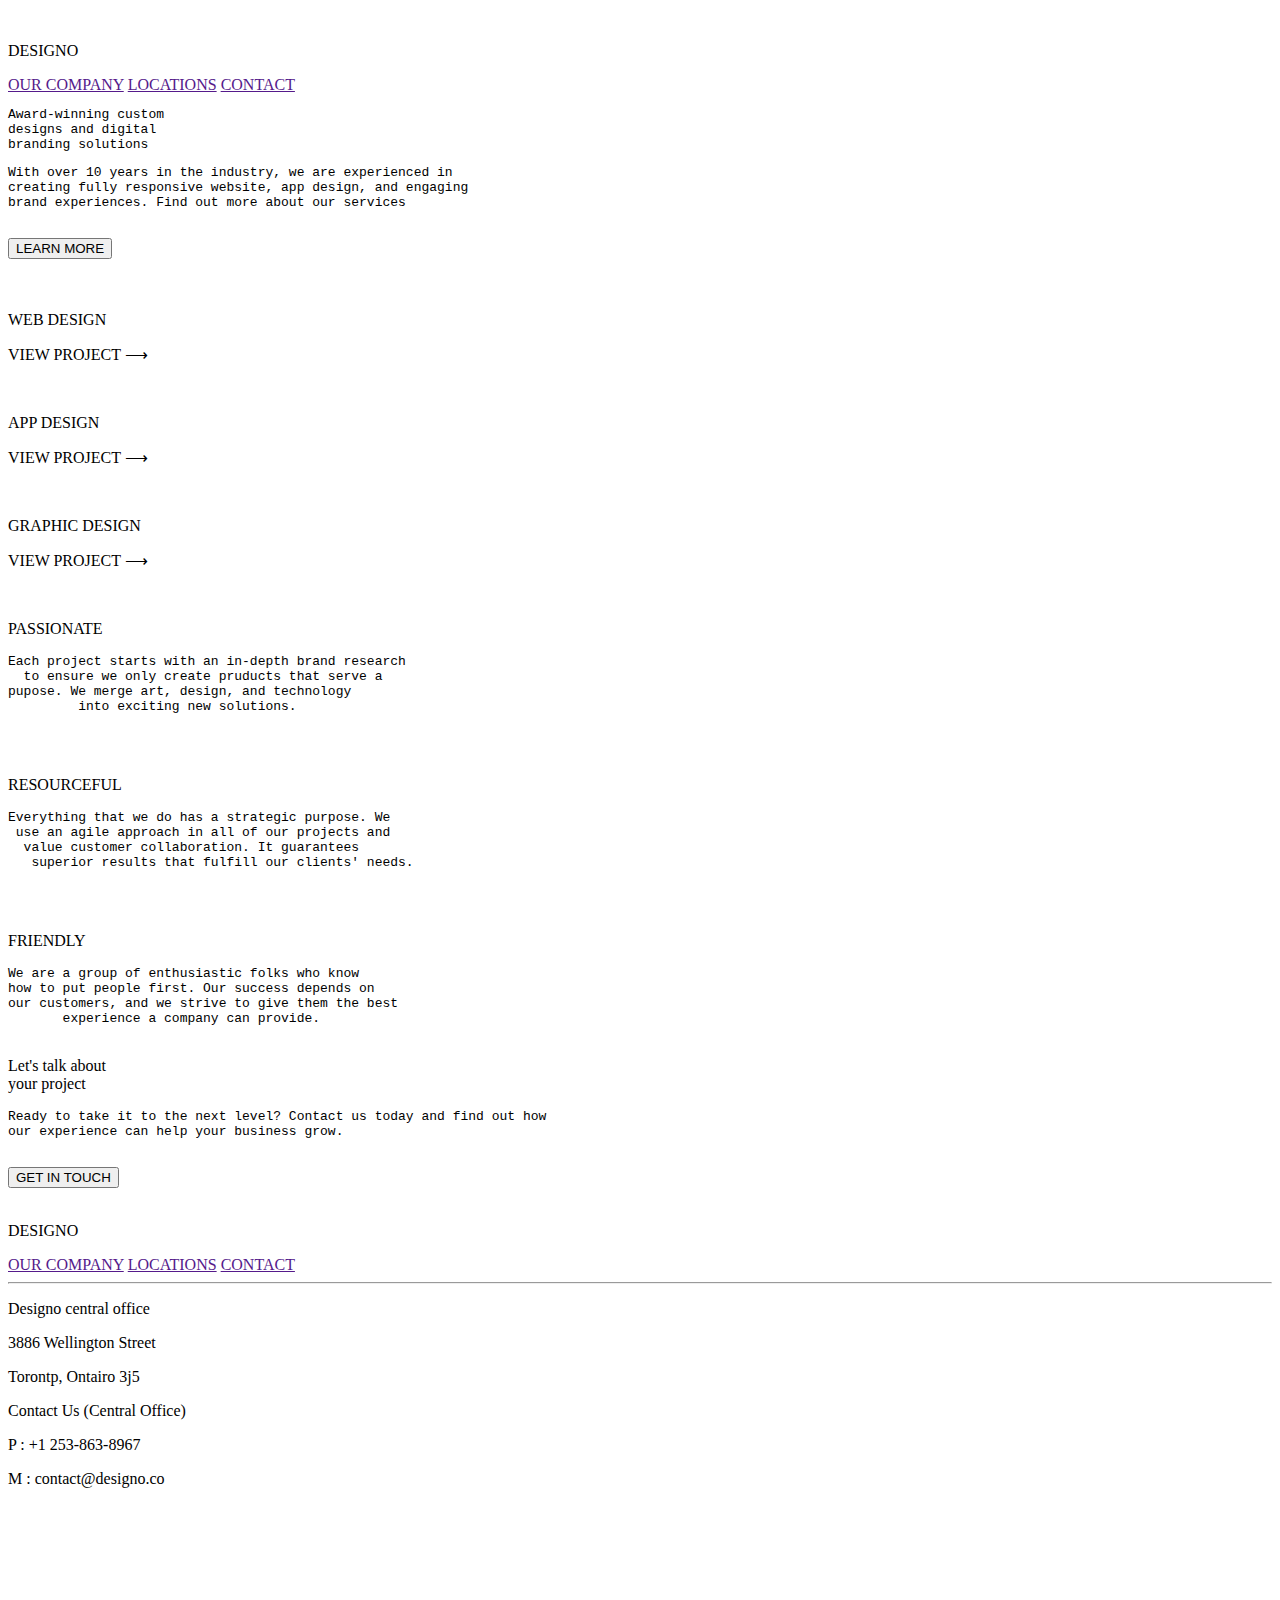
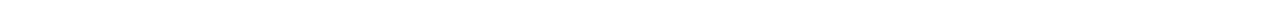
==== index.html @ a0241c1a "Merge 3b2b36a6cb685505737af6b6b9a1b015ebfa15ae into ace2d146982ec32165101260cf98bbf5ea2bfc12" ====
<!DOCTYPE html>
<html lang="en">
  <head>
    <meta charset="UTF-8" />
    <meta name="viewport" content="width=device-width, initial-scale=1.0" />
    <title>Document</title>
    <link rel="stylesheet" href="index.css" />
  </head>
  <body>
    <div class="container1">
      <div class="child1">
        <div class="nav">
          <img src="./assets/icons8-transition-circle-64.png" alt="" />
          <p>DESIGNO</p>
        </div>
        <div class="navlink">
          <div class="menu-icon">
            <div class="bar"></div>
            <div class="bar"></div>
            <div class="bar"></div>
          </div>
          <a class="navhov" href="">OUR COMPANY</a>
          <a class="navhov" id="midlink" href="">LOCATIONS</a>
          <a class="navhov" href="">CONTACT</a>
        </div>
      </div>
    </div>
    <div class="container2">
      <div class="frame">
        <div class="award">
          <pre id="pre1">
Award-winning custom 
designs and digital
branding solutions</pre
          >
          <pre id="pre2">
With over 10 years in the industry, we are experienced in 
creating fully responsive website, app design, and engaging
brand experiences. Find out more about our services
          </pre>
          <button class="btnopp1">LEARN MORE</button>
        </div>
        <img src="./assets/wpkx3zmbxachf15guhab - Copy.jpg" alt="" />
      </div>
    </div>
    <div class="container3">
      <div class="con3child1">
        <div class="firstpic1">
          <img
            src="./assets/altumcode-P2SkP_PXhlU-unsplash - Copy.jpg"
            alt=""
          />
          <div class="centered">
            <p id="con3child1pre1" class="op">WEB DESIGN</p>
            <p id="con3child1pre2" class="op">VIEW PROJECT &#10230;</p>
          </div>
        </div>
      </div>
      <div class="con3child2">
        <div class="firstpic2">
          <img src="./assets/HNCK3562.jpg" alt="" />
          <div class="centered2">
            <p id="con3child2pre1" class="op">APP DESIGN</p>
            <p id="con3child2pre2" class="op">VIEW PROJECT &#10230;</p>
          </div>
        </div>
        <div class="firstpic3">
          <img id="gdimg" src="./assets/wind-rendering-750.jpg" alt="" />
          <div class="centered3">
            <p id="con3child2pre3" class="op">GRAPHIC DESIGN</p>
            <p id="con3child2pre4" class="op">VIEW PROJECT &#10230;</p>
          </div>
        </div>
      </div>
    </div>
    <div class="container4">
      <div class="con4child1">
        <div><img src="./assets/7321334_3627664.svg" alt="" /></div>
        <div>
          <p>PASSIONATE</p>
        </div>
        <div>
          <pre>
Each project starts with an in-depth brand research
  to ensure we only create pruducts that serve a 
pupose. We merge art, design, and technology
         into exciting new solutions.
          </pre>
        </div>
      </div>
      <div class="con4child2">
        <div><img src="./assets/7504550_3685115.svg" alt="" /></div>
        <div>
          <p>RESOURCEFUL</p>
        </div>
        <div>
          <pre>
Everything that we do has a strategic purpose. We 
 use an agile approach in all of our projects and
  value customer collaboration. It guarantees
   superior results that fulfill our clients' needs.
          </pre>
        </div>
      </div>
      <div class="con4child3">
        <div>
          <img
            src="./assets/13146666_Tiny content writers creating web articles.svg"
            alt=""
          />
        </div>
        <div>
          <p>FRIENDLY</p>
        </div>
        <div>
          <pre>
We are a group of enthusiastic folks who know 
how to put people first. Our success depends on
our customers, and we strive to give them the best
       experience a company can provide.
        </pre
          >
        </div>
      </div>
    </div>
    <div class="container5"></div>
    <div class="contact">
      <div>
        <p id="letstalk">
          Let's talk about <br />
          your project
        </p>
        <pre id="readyto">
Ready to take it to the next level? Contact us today and find out how
our experience can help your business grow.
      </pre
        >
      </div>
      <div class="btnget">
        <button>GET IN TOUCH</button>
      </div>
    </div>
    <div class="container6">
      <div class="childbot">
        <div class="navbot">
          <img src="./assets/icons8-transition-circle-64.png" alt="" />
          <p>DESIGNO</p>
        </div>
        <div class="navlinkbot">
          <a href="">OUR COMPANY</a>
          <a id="midlinkbot" href="">LOCATIONS</a>
          <a href="">CONTACT</a>
        </div>
      </div>
      <hr class="hrstyle2" />
      <div class="adress">
        <div>
          <p class="adp1">Designo central office</p>
          <p class="adp2">3886 Wellington Street</p>
          <p class="adp2">Torontp, Ontairo 3j5</p>
        </div>
        <div class="midadress">
          <p>Contact Us (Central Office)</p>
          <p>P : +1 253-863-8967</p>
          <p>M : contact@designo.co</p>
        </div>
        <div class="endpic">
          <div><img src="./assets/facebook.png" alt="" /></div>
          <div><img src="./assets/youtube.png" alt="" /></div>
          <div><img src="./assets/twitter.png" alt="" /></div>
          <div><img src="./assets/pinterest.png" alt="" /></div>
          <div><img src="./assets/instagram.png" alt="" /></div>
        </div>
      </div>
    </div>
    <script src="index.js"></script>
  </body>
</html>
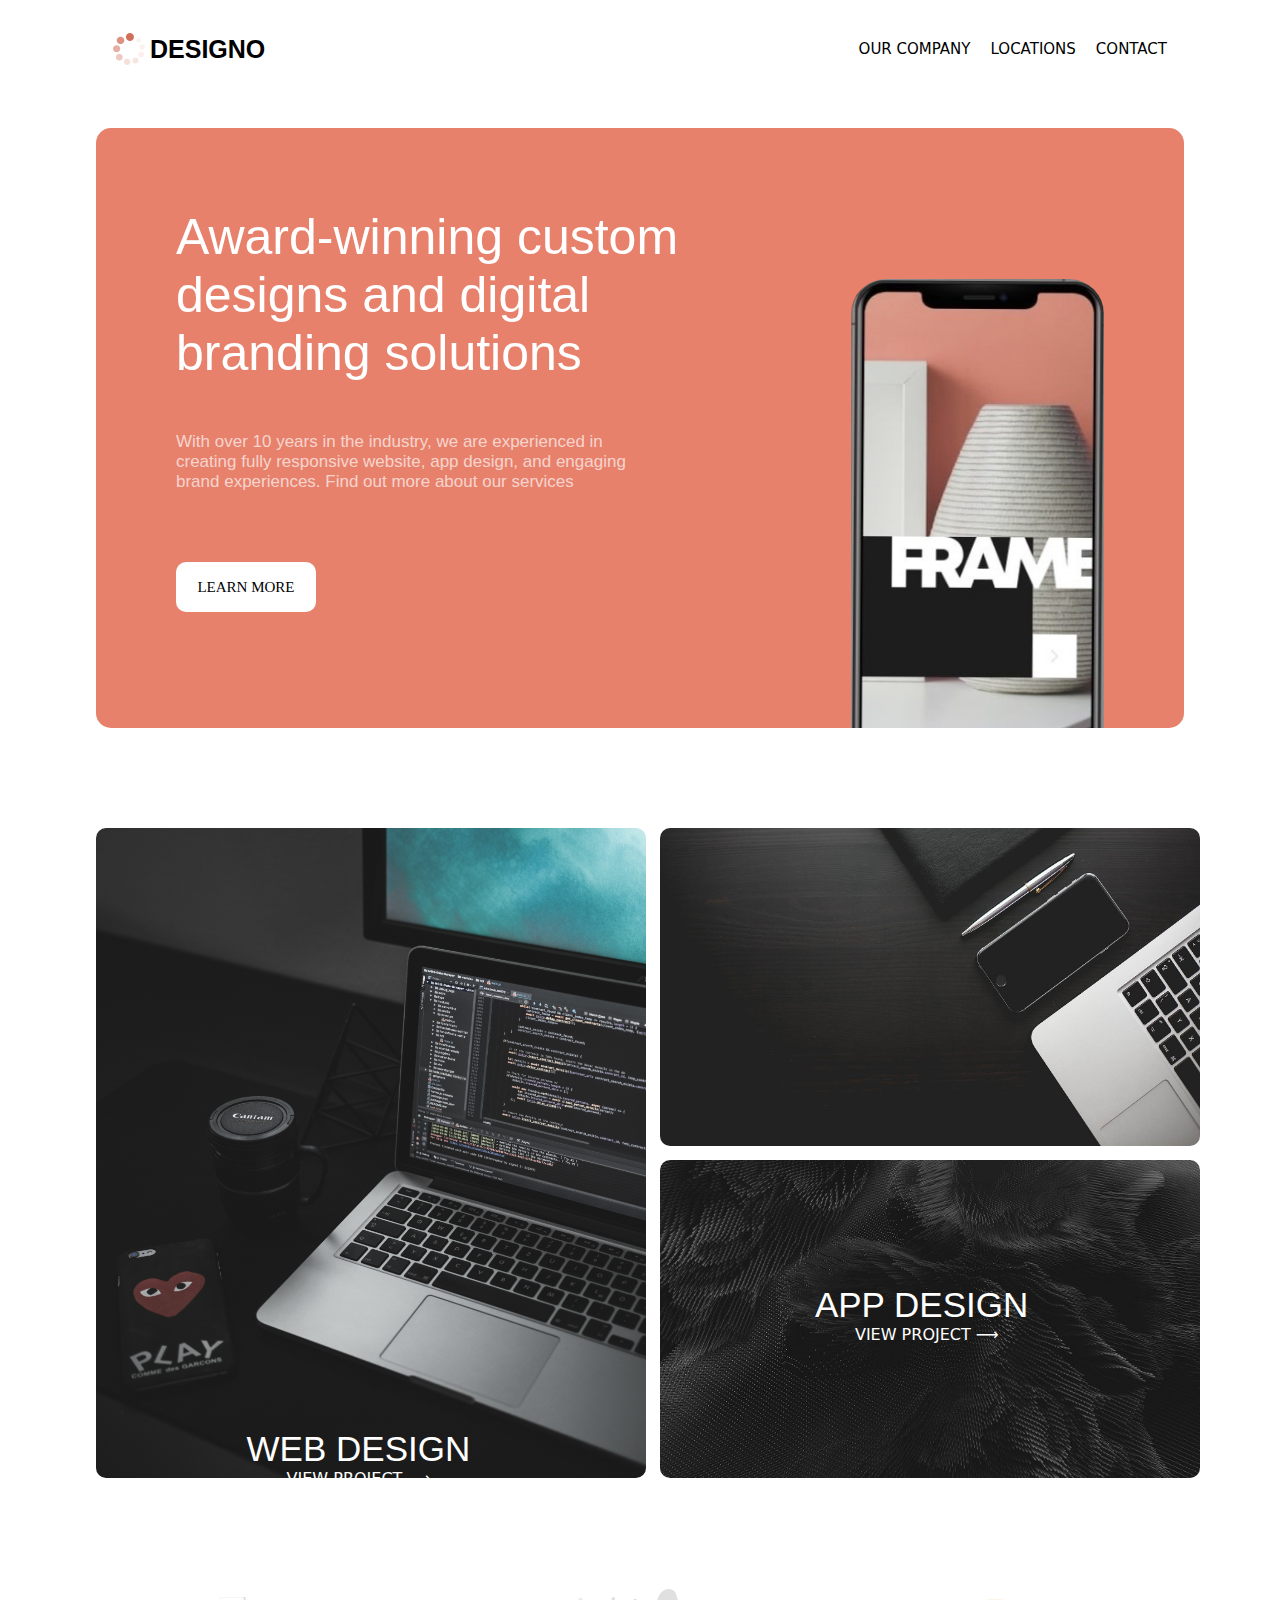
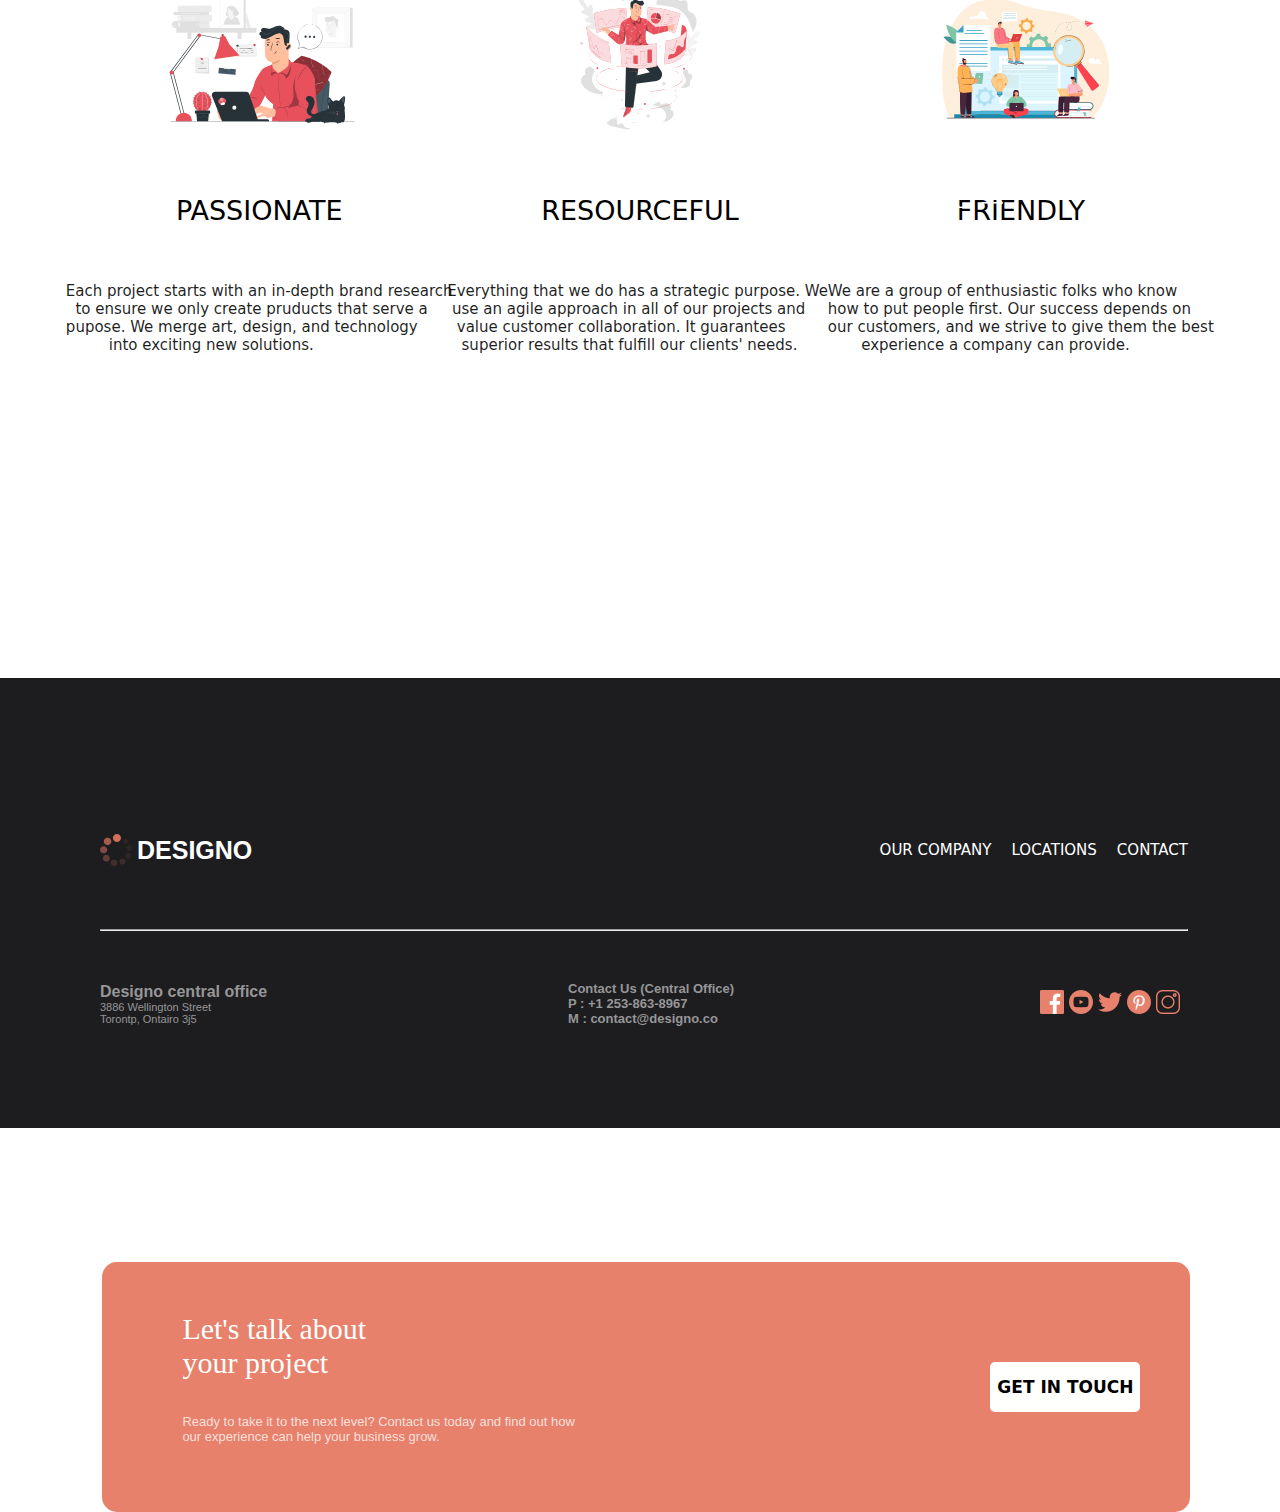
==== commit 26730a6e: "feat: home page" ====
--- a/index.html
+++ b/index.html
@@ -126,10 +126,11 @@
     <div class="container5"></div>
     <div class="contact">
       <div>
-        <p id="letstalk">
-          Let's talk about <br />
-          your project
-        </p>
+        <pre id="letstalk">
+Let's talk about
+your project
+      </pre
+        >
         <pre id="readyto">
 Ready to take it to the next level? Contact us today and find out how
 our experience can help your business grow.
@@ -152,7 +153,35 @@
           <a href="">CONTACT</a>
         </div>
       </div>
-      <hr class="hrstyle2" />
+      <hr
+        class="hrstyle"
+        style="
+          width: 85%;
+          margin-left: 100px;
+          margin-top: 50px;
+          margin-bottom: 50px;
+          color: rgba(192, 192, 192, 0.212);
+        "
+      />
+      <hr
+        class="hrstyle1"
+        style="
+          width: 90%;
+          margin-left: 35px;
+          margin-top: -130px;
+          margin-bottom: 50px;
+        "
+      />
+      <hr
+        class="hrstyle2"
+        style="
+          width: 85%;
+          margin-left: 60px;
+          margin-top: 50px;
+          margin-bottom: 50px;
+          color: rgba(192, 192, 192, 0.212);
+        "
+      />
       <div class="adress">
         <div>
           <p class="adp1">Designo central office</p>
--- a/index.css
+++ b/index.css
@@ -0,0 +1,720 @@
+* {
+  box-sizing: border-box;
+  padding: 0px;
+  margin: 0;
+  font-family: "Times New Roman", Times, serif;
+}
+
+.container1 {
+  display: flex;
+  padding: 20px;
+}
+
+.child1 {
+  display: flex;
+  width: 85%;
+  margin: auto;
+}
+
+.nav {
+  display: flex;
+  align-items: center;
+}
+
+.nav img {
+  height: 32px;
+  margin-right: 5px;
+}
+.nav p {
+  font-size: 25px;
+  font-family: sans-serif;
+  font-weight: 600;
+}
+.navlink {
+  margin-left: auto;
+  display: flex;
+  align-items: center;
+}
+
+.navhov:hover {
+  color: #e7816b;
+}
+
+.navlinkbot {
+  color: #e7816b;
+}
+
+#midlink {
+  margin: 20px;
+}
+.navlink a {
+  text-decoration: none;
+  color: black;
+  font-size: 15px;
+  font-family: system-ui;
+  font-weight: 500;
+}
+
+.container2 {
+  background-color: #e7816b;
+  height: 600px;
+  width: 85%;
+  margin: auto;
+  border-radius: 15px;
+  margin-top: 30px;
+}
+
+.frame {
+  display: flex;
+  flex-direction: column;
+  justify-content: space-evenly;
+  padding: 80px;
+}
+
+#pre1 {
+  color: white;
+  font-size: 50px;
+  font-family: sans-serif;
+}
+#pre2 {
+  color: #ffffffab;
+  font-size: 17px;
+  font-family: sans-serif;
+  margin-top: 50px;
+  margin-bottom: 50px;
+}
+
+.frame button {
+  border: none;
+  height: 50px;
+  width: 140px;
+  border-radius: 10px;
+  font-family: math;
+  font-size: 15px;
+  cursor: pointer;
+  background-color: white;
+}
+
+.btnopp1:hover {
+  background-color: #383838;
+  color: white;
+}
+
+.frame img {
+  height: 449px;
+  width: 253px;
+  margin-left: auto;
+  margin-top: -333px;
+  border-radius: 35px 35px 0px 0px;
+}
+
+.container3 {
+  height: 700px;
+  width: 85%;
+  margin: auto;
+  margin-top: 100px;
+  display: flex;
+}
+.con3child1 {
+  width: 50%;
+  height: 500px;
+}
+.con3child1 img {
+  width: 550px;
+  height: 650px;
+  border-radius: 10px;
+}
+.centered {
+  position: absolute;
+  top: 162%;
+  left: 28%;
+  transform: translate(-50%, -50%);
+}
+
+.con3child2 img {
+  width: 540px;
+  margin-left: 20px;
+  height: 318px;
+  border-radius: 10px;
+}
+
+#gdimg {
+  margin-top: 10px;
+}
+
+#con3child1pre1 {
+  color: white;
+  font-size: 35px;
+  font-family: sans-serif;
+}
+#con3child1pre2 {
+  color: white;
+  font-family: system-ui;
+  margin-left: 40px;
+  cursor: pointer;
+}
+
+.centered2 {
+  position: absolute;
+  top: 146%;
+  left: 72%;
+  transform: translate(-50%, -50%);
+}
+.centered3 {
+  position: absolute;
+  top: 198%;
+  left: 72%;
+  transform: translate(-50%, -50%);
+}
+
+#con3child2pre1 {
+  color: white;
+  font-size: 35px;
+  font-family: sans-serif;
+}
+#con3child2pre2 {
+  color: white;
+  font-family: system-ui;
+  margin-left: 40px;
+  cursor: pointer;
+}
+#con3child2pre3 {
+  color: white;
+  font-size: 35px;
+  font-family: sans-serif;
+}
+#con3child2pre4 {
+  color: white;
+  font-family: system-ui;
+  margin-left: 90px;
+  cursor: pointer;
+}
+
+.op {
+  opacity: 1 !important;
+}
+
+.firstpic1:hover {
+  opacity: 0.9;
+}
+.firstpic2:hover {
+  opacity: 0.9;
+}
+.firstpic3:hover {
+  opacity: 0.9;
+}
+
+.container4 {
+  height: 650px;
+  width: 85%;
+  margin: auto;
+  display: flex;
+  justify-content: space-between;
+}
+
+.con4child1 {
+  width: 30%;
+  height: 500px;
+  display: flex;
+  align-items: center;
+  justify-content: space-evenly;
+  flex-direction: column;
+}
+.con4child2 {
+  width: 30%;
+  height: 500px;
+  display: flex;
+  align-items: center;
+  justify-content: space-evenly;
+  flex-direction: column;
+}
+.con4child3 {
+  width: 30%;
+  height: 500px;
+  display: flex;
+  align-items: center;
+  justify-content: space-evenly;
+  flex-direction: column;
+}
+
+.con4child1 p {
+  text-align: center;
+  font-family: system-ui;
+  font-size: 27px;
+  font-weight: 500;
+}
+.con4child1 pre {
+  font-size: 15px;
+  color: #000000e0;
+  font-family: system-ui;
+}
+.con4child2 p {
+  text-align: center;
+  font-family: system-ui;
+  font-weight: 500;
+  font-size: 27px;
+}
+.con4child2 pre {
+  font-size: 15px;
+  color: #000000e0;
+  font-family: system-ui;
+}
+.con4child3 p {
+  text-align: center;
+  font-family: system-ui;
+  font-weight: 500;
+  font-size: 27px;
+}
+.con4child3 pre {
+  font-size: 15px;
+  color: #000000e0;
+  font-family: system-ui;
+}
+
+.container4 img {
+  width: 230px;
+  height: 150px;
+}
+
+.container5 {
+  width: 85%;
+  height: 100px;
+  margin: auto;
+}
+.contact {
+  background-color: #e7816b;
+  width: 85%;
+  height: 250px;
+  margin: auto;
+  border-radius: 15px;
+  display: flex;
+  position: absolute;
+  top: 318%;
+  left: 8%;
+}
+.contact button {
+  width: 150px;
+  height: 50px;
+  border: none;
+  border-radius: 5px;
+  background-color: #fffffe;
+  font-size: 17px;
+  font-family: system-ui;
+  font-weight: 600;
+  cursor: pointer;
+}
+
+#letstalk {
+  font-size: 30px;
+  color: white;
+  margin-left: 80px;
+  margin-top: 50px;
+}
+
+#readyto {
+  color: rgba(255, 255, 255, 0.774);
+  margin-left: 80px;
+  font-family: sans-serif;
+  font-size: 13px;
+}
+
+.btnget {
+  margin-left: auto;
+  margin-right: 50px;
+  margin-top: 100px;
+}
+.container6 {
+  background-color: #1d1d1f;
+  height: 450px;
+  width: 100%;
+  margin: auto;
+  display: flex;
+  flex-direction: column;
+}
+
+.childbot {
+  display: flex;
+  width: 85%;
+  margin-top: 143px;
+  margin-left: 100px;
+  color: white;
+}
+
+.navbot {
+  display: flex;
+  align-items: center;
+}
+
+.navbot img {
+  height: 32px;
+  margin-right: 5px;
+}
+.navbot p {
+  font-size: 25px;
+  font-family: sans-serif;
+  font-weight: 600;
+}
+.navlinkbot {
+  margin-left: auto;
+  display: flex;
+  align-items: center;
+}
+
+#midlinkbot {
+  margin: 20px;
+}
+.navlinkbot a {
+  text-decoration: none;
+  color: white;
+  font-size: 15px;
+  font-family: system-ui;
+  font-weight: 500;
+  cursor: pointer;
+}
+
+.adp1 {
+  color: #969698;
+  font-weight: bold;
+  margin-left: 100px;
+  font-family: sans-serif;
+}
+
+.adp2 {
+  margin-left: 100px;
+  color: #969698;
+  font-family: sans-serif;
+  font-size: 11px;
+}
+
+.adress {
+  display: flex;
+  align-items: center;
+  justify-content: space-between;
+}
+
+.midadress p {
+  color: #969698;
+  font-family: sans-serif;
+  font-size: 13px;
+  font-weight: bold;
+}
+
+.endpic {
+  display: flex;
+  margin-right: 100px;
+}
+.endpic img {
+  cursor: pointer;
+  margin-inline-start: 5px;
+}
+
+.menu-icon {
+  display: flex;
+  flex-direction: column;
+  justify-content: space-around;
+  width: 35px;
+  height: 24px;
+}
+
+.bar {
+  height: 5px;
+  width: 100%;
+  background-color: #333;
+  margin: 3px 0;
+}
+
+.menu-icon:hover .bar {
+  background-color: #111;
+}
+@media (min-width: 1080px) {
+  .menu-icon {
+    display: none;
+  }
+  .bar {
+    display: none;
+  }
+  .hrstyle1 {
+    display: none;
+  }
+  .hrstyle2 {
+    display: none;
+  }
+}
+
+@media (max-width: 1080px) {
+  .menu-icon {
+    display: none;
+  }
+  .bar {
+    display: none;
+  }
+  .hrstyle1 {
+    display: none;
+  }
+  .hrstyle {
+    display: none;
+  }
+  .hrstyle1 {
+    display: none;
+  }
+
+  .container2 {
+    height: 900px;
+    display: flex;
+    justify-content: center;
+  }
+
+  .frame {
+    margin: auto;
+  }
+  .frame img {
+    margin: auto;
+    margin-top: 51px;
+  }
+
+  #pre1 {
+    text-align: center;
+    font-size: 40px;
+    margin-top: -25px;
+  }
+
+  #pre2 {
+    text-align: center;
+    margin-top: 30px;
+  }
+
+  .frame button {
+    margin-left: 150px;
+  }
+
+  .container3 {
+    flex-direction: column;
+  }
+  .con3child1 img {
+    width: 200%;
+    height: 200px;
+    object-fit: cover;
+    margin-left: 0px;
+  }
+
+  .con3child2 img {
+    width: 100%;
+    height: 200px;
+    object-fit: cover;
+    margin-left: 0px;
+  }
+  .con3child1 {
+    height: 215px;
+  }
+  .centered {
+    top: 186%;
+    left: 51%;
+  }
+
+  .centered2 {
+    top: 218%;
+    left: 51%;
+  }
+
+  .centered3 {
+    top: 251%;
+    left: 52%;
+  }
+
+  .container4 {
+    flex-direction: column;
+    height: 600px;
+  }
+
+  .con4child1 {
+    width: 43%;
+    flex-direction: row;
+  }
+  .con4child1 p {
+    /* font-weight: 500; */
+    margin-top: -72px;
+  }
+  .con4child1 pre {
+    position: absolute;
+    top: 288%;
+    font-size: 14px;
+    text-align: start;
+    left: 30%;
+  }
+
+  .con4child2 {
+    width: 43%;
+    flex-direction: row;
+  }
+
+  .con4child2 p {
+    text-align: center;
+    font-family: system-ui;
+    font-weight: 500;
+    font-size: 27px;
+    /* font-weight: 500; */
+    margin-top: -72px;
+  }
+  .con4child2 pre {
+    position: absolute;
+    top: 319%;
+    font-size: 14px;
+    text-align: start;
+    left: 30%;
+  }
+  .con4child3 {
+    width: 43%;
+    flex-direction: row;
+  }
+  .con4child3 p {
+    text-align: center;
+    font-family: system-ui;
+    font-weight: 500;
+    font-size: 27px;
+    /* font-weight: 500; */
+    margin-top: -72px;
+  }
+  .con4child3 pre {
+    position: absolute;
+    top: 349%;
+    font-size: 14px;
+    text-align: start;
+    left: 30%;
+  }
+
+  .contact {
+    width: 85%;
+    height: 350px;
+    top: 368%;
+    left: 8%;
+    display: flex;
+    flex-direction: column;
+    text-align: -webkit-center;
+  }
+  #letstalk {
+    font-size: 35px;
+    color: white;
+    margin-left: 0px;
+  }
+  #readyto {
+    margin-left: 0px;
+  }
+  .btnget {
+    margin-left: 50px;
+    margin-top: 50px;
+  }
+  .container6 {
+    margin-top: 140px;
+  }
+  .contact button {
+    margin-top: -30px;
+  }
+}
+
+@media (max-width: 767px) {
+  .navlink a {
+    display: none;
+  }
+  .hrstyle2 {
+    display: none;
+  }
+
+  .menu-icon {
+    display: block;
+  }
+  .bar {
+    display: block;
+  }
+  .container2 {
+    width: auto;
+  }
+
+  .container3 {
+    align-items: center;
+  }
+  .con3child1 img {
+    width: 112%;
+    margin-left: -18px;
+  }
+  .con4child1 p {
+    font-weight: 500;
+    margin-top: 0px;
+  }
+  .con4child1 pre {
+    position: unset;
+  }
+  .con4child1 {
+    width: 43%;
+    flex-direction: column;
+  }
+  .container4 {
+    flex-direction: column;
+    display: flex;
+    justify-content: center;
+    align-items: center;
+    height: 800px;
+  }
+
+  .con4child2 {
+    width: 43%;
+    flex-direction: column;
+  }
+
+  .con4child2 p {
+    margin-top: 0px;
+  }
+  .con4child2 pre {
+    position: unset;
+  }
+  .con4child3 {
+    flex-direction: column;
+  }
+  .con4child3 p {
+    margin-top: 0px;
+  }
+  .con4child3 pre {
+    position: unset;
+  }
+  .contact {
+    top: 415%;
+  }
+  .container6 {
+    margin-top: 300px;
+    height: 600px;
+  }
+
+  .navlinkbot {
+    margin-left: 0px;
+    display: flex;
+    align-items: center;
+    flex-direction: column;
+    margin-top: 60px;
+  }
+  .childbot {
+    flex-direction: column;
+    margin-left: 50px;
+  }
+  .navbot {
+    display: flex;
+    margin: auto;
+  }
+
+  .hrstyle {
+    display: none;
+  }
+
+  .hrstyle1 {
+    display: block;
+  }
+
+  .adress {
+    flex-direction: column;
+    margin: auto;
+  }
+  .adp1 {
+    margin-left: 0px;
+  }
+  .adp2 {
+    margin-left: 0px;
+  }
+}
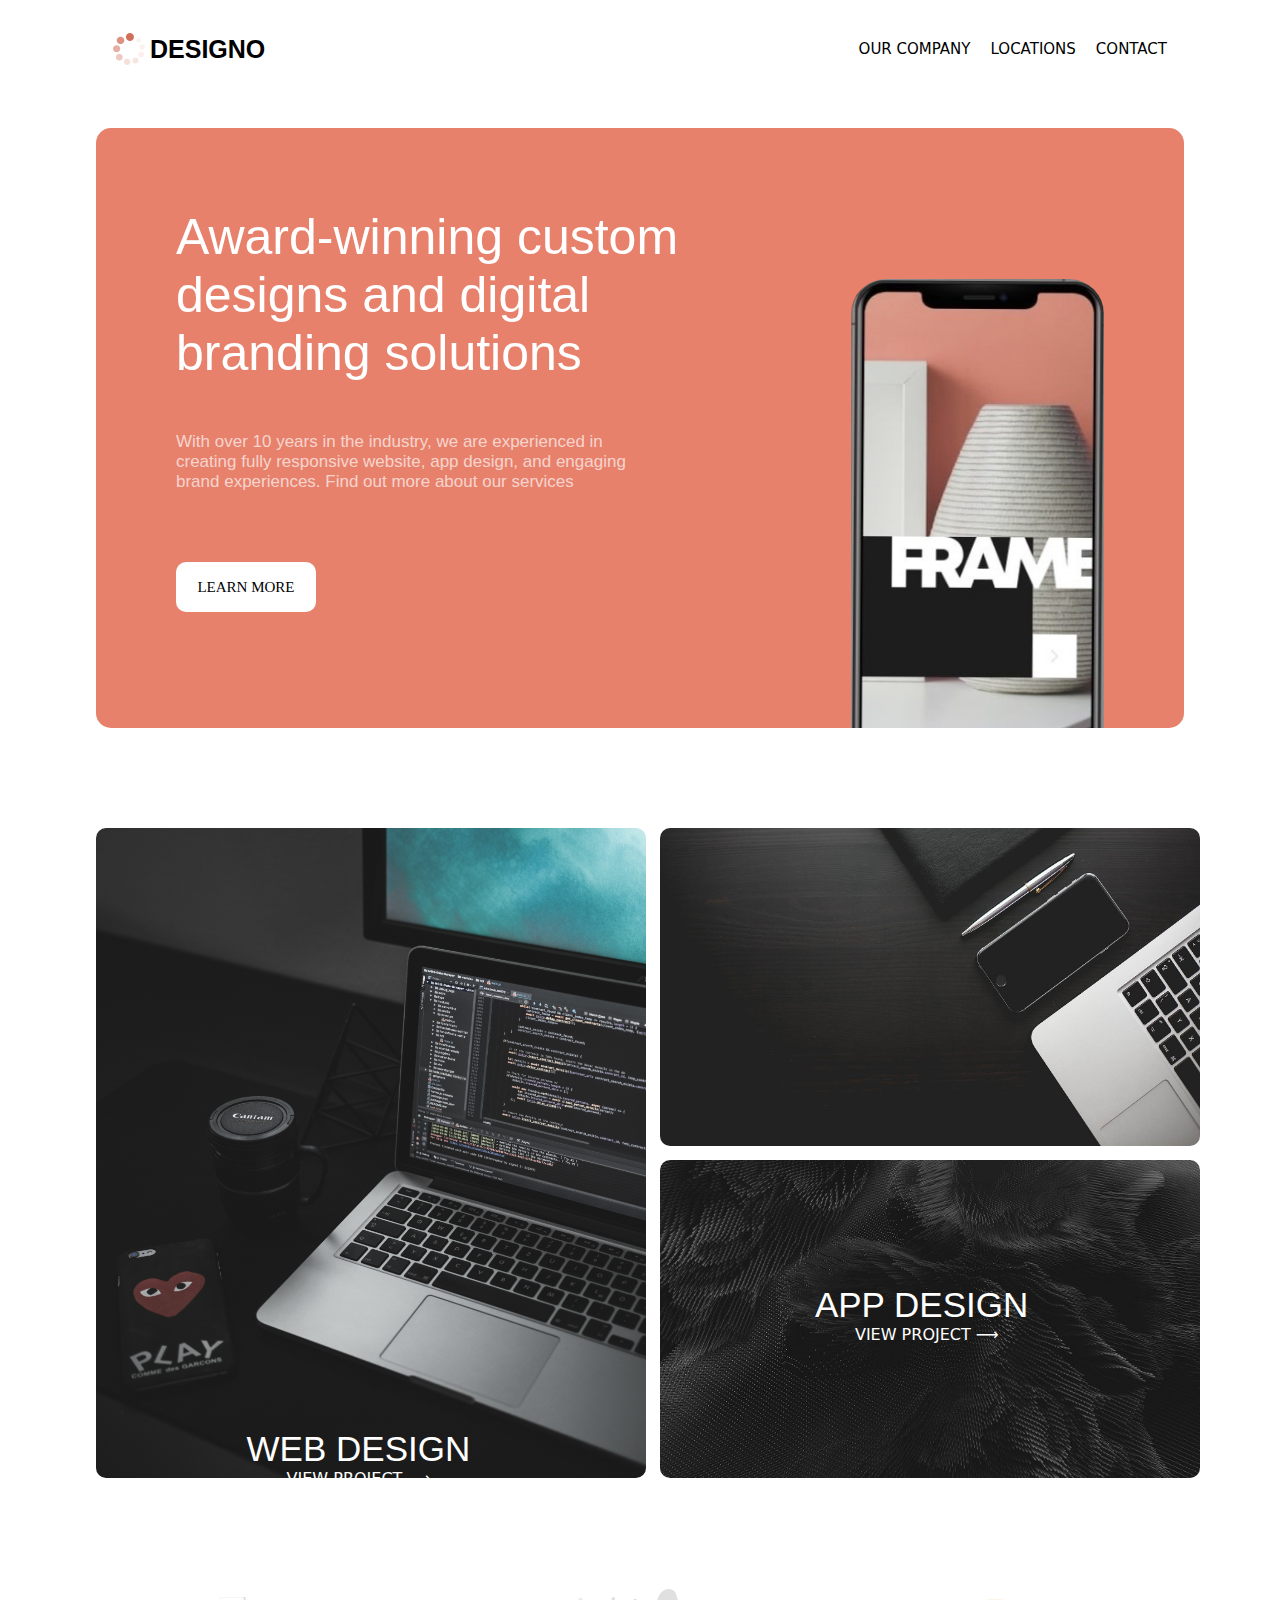
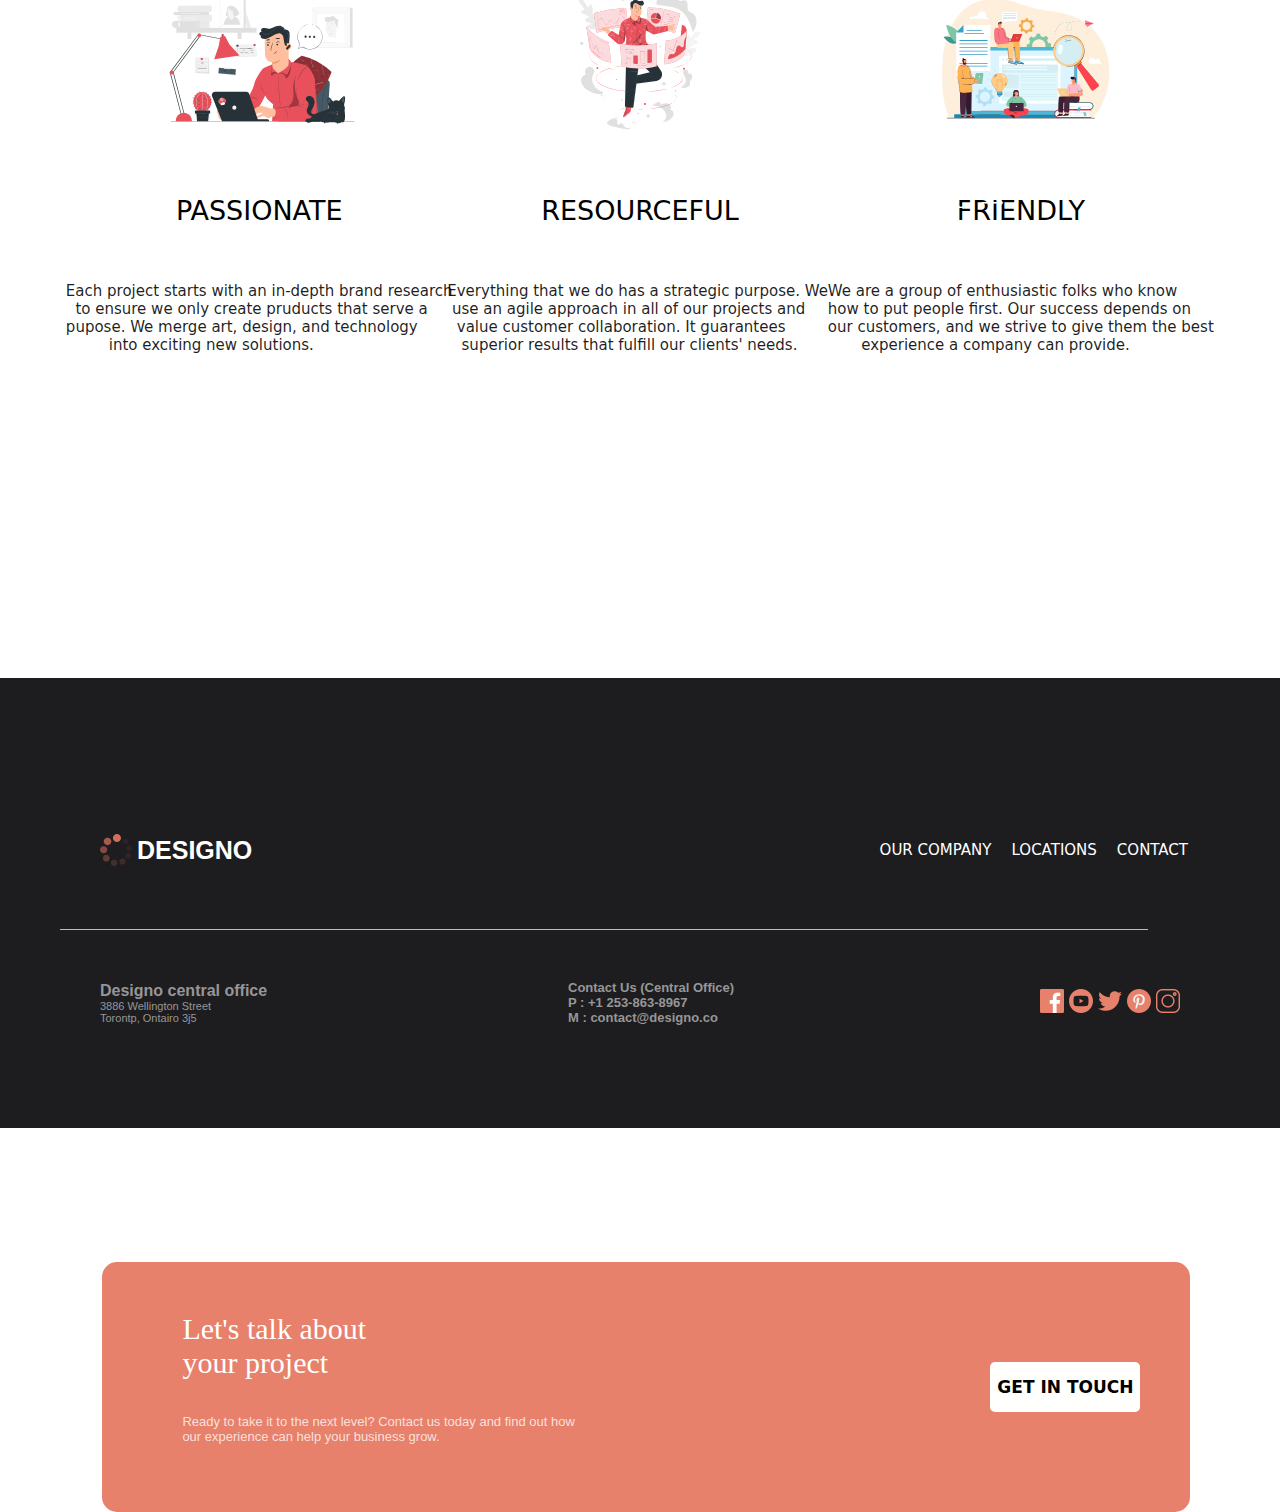
==== commit ace2d146: "fix hr in css and html" ====
--- a/index.html
+++ b/index.html
@@ -153,35 +153,7 @@
           <a href="">CONTACT</a>
         </div>
       </div>
-      <hr
-        class="hrstyle"
-        style="
-          width: 85%;
-          margin-left: 100px;
-          margin-top: 50px;
-          margin-bottom: 50px;
-          color: rgba(192, 192, 192, 0.212);
-        "
-      />
-      <hr
-        class="hrstyle1"
-        style="
-          width: 90%;
-          margin-left: 35px;
-          margin-top: -130px;
-          margin-bottom: 50px;
-        "
-      />
-      <hr
-        class="hrstyle2"
-        style="
-          width: 85%;
-          margin-left: 60px;
-          margin-top: 50px;
-          margin-bottom: 50px;
-          color: rgba(192, 192, 192, 0.212);
-        "
-      />
+      <hr class="hrstyle2" />
       <div class="adress">
         <div>
           <p class="adp1">Designo central office</p>
--- a/index.css
+++ b/index.css
@@ -437,7 +437,14 @@
     display: none;
   }
   .hrstyle2 {
-    display: none;
+    width: 85%;
+    margin-left: 60px;
+    margin-top: 50px;
+    margin-bottom: 50px;
+    color: rgba(192, 192, 192, 0.212);
+    background-color: chartreuse;
+    height: 1px;
+    border: none;
   }
 }
 
@@ -615,9 +622,6 @@
   .navlink a {
     display: none;
   }
-  .hrstyle2 {
-    display: none;
-  }
 
   .menu-icon {
     display: block;
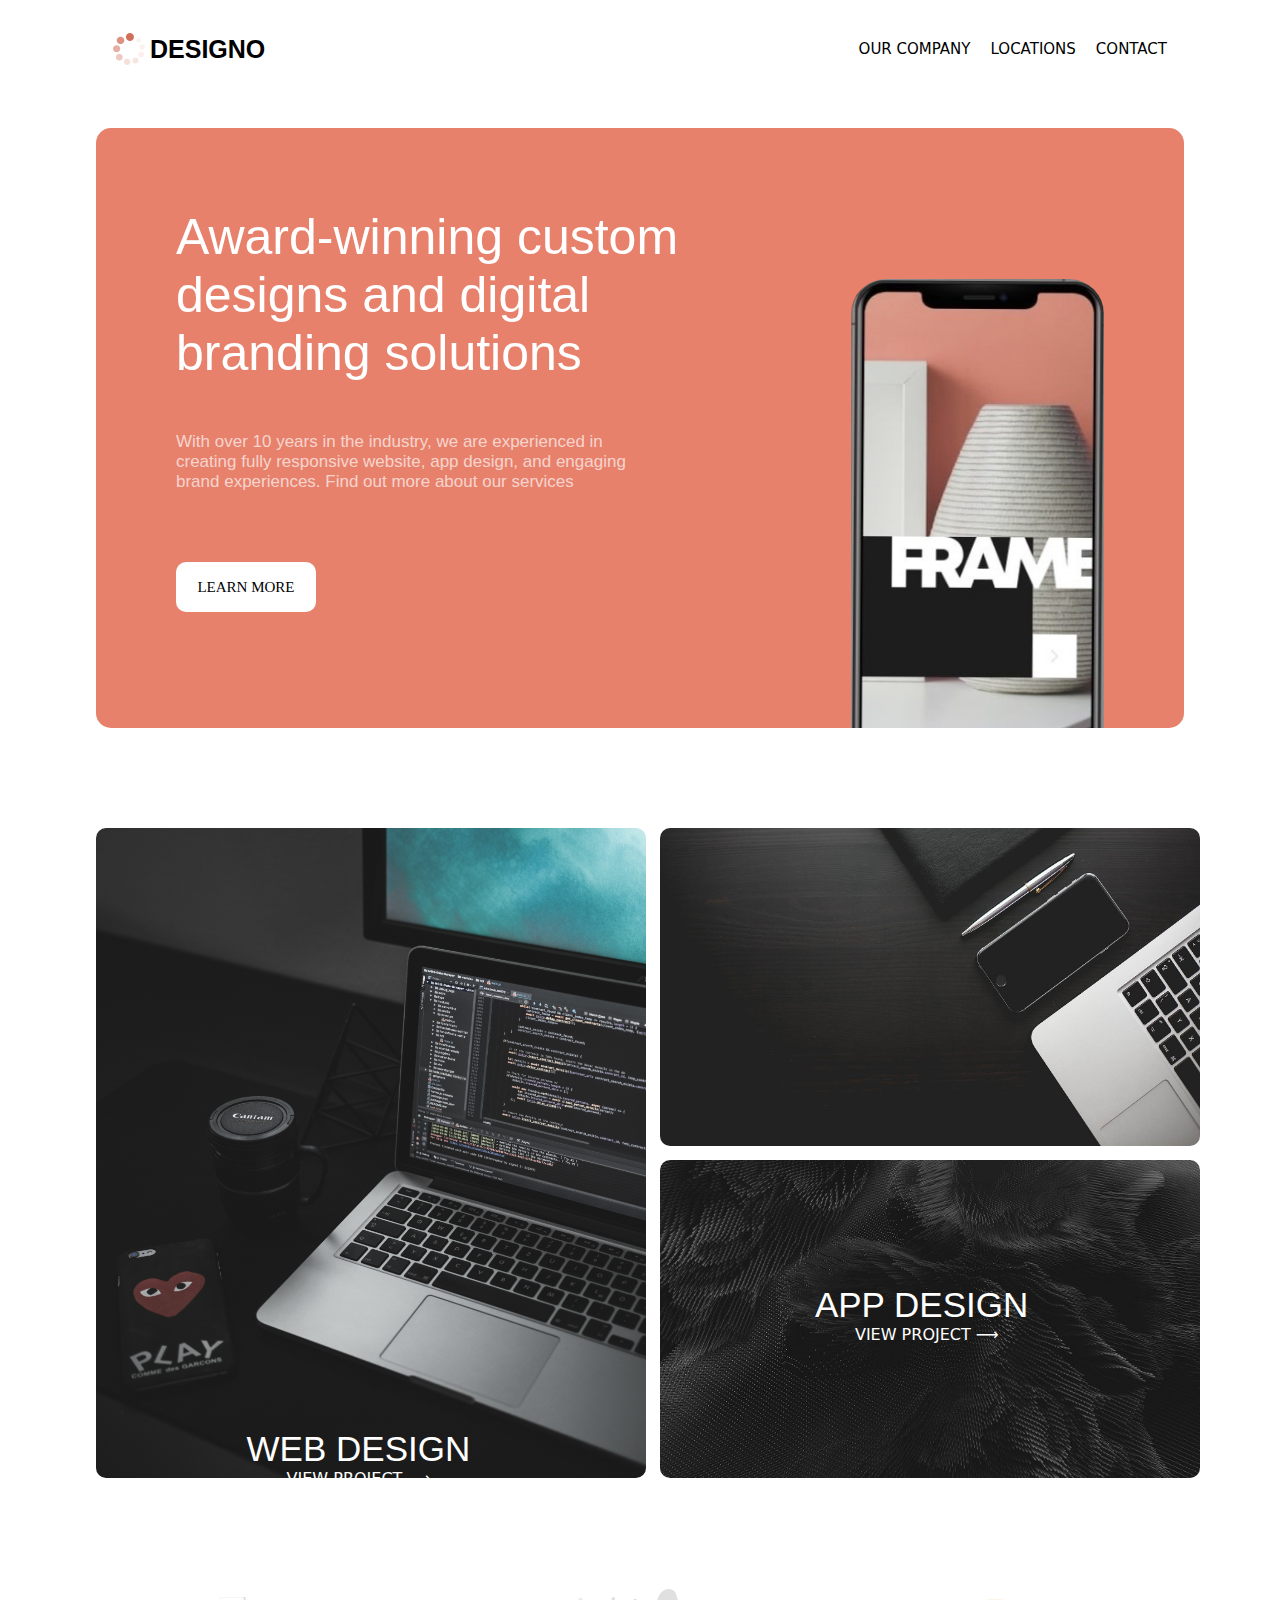
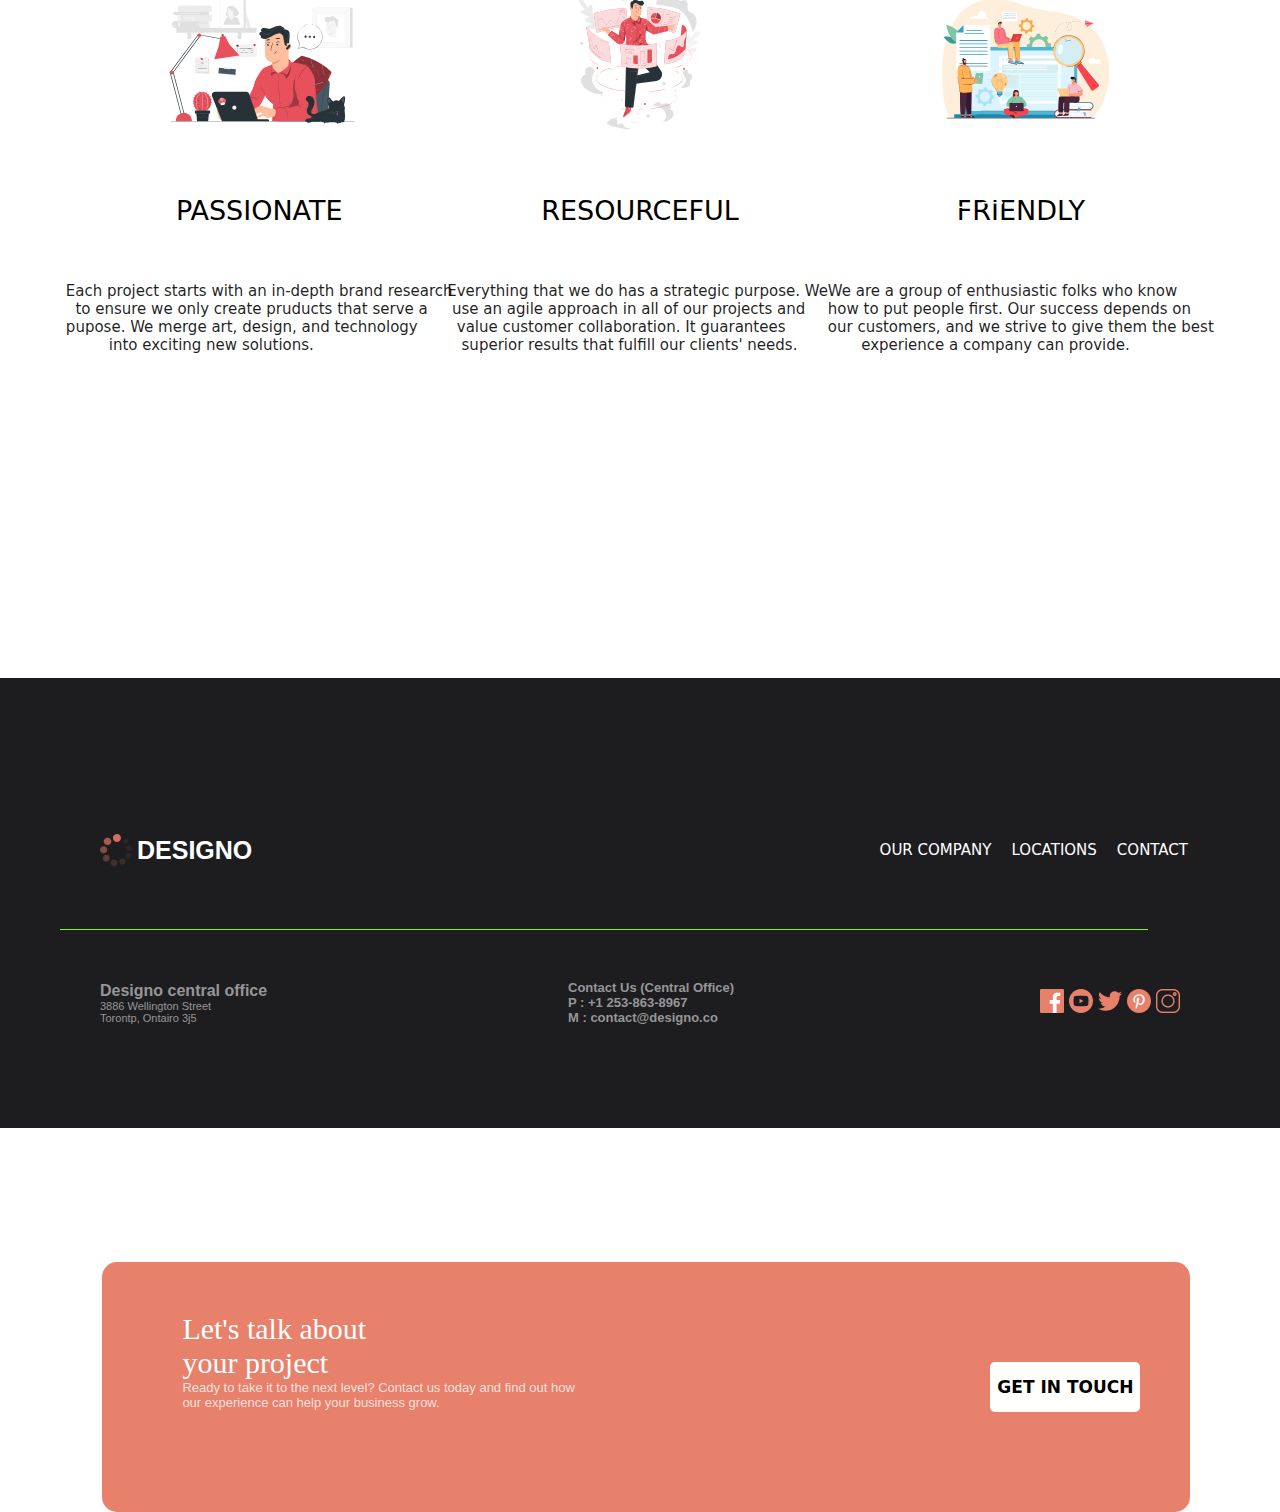
==== commit 3b2b36a6: "remove pre and use br insted" ====
--- a/index.html
+++ b/index.html
@@ -126,11 +126,10 @@
     <div class="container5"></div>
     <div class="contact">
       <div>
-        <pre id="letstalk">
-Let's talk about
-your project
-      </pre
-        >
+        <p id="letstalk">
+          Let's talk about <br />
+          your project
+        </p>
         <pre id="readyto">
 Ready to take it to the next level? Contact us today and find out how
 our experience can help your business grow.
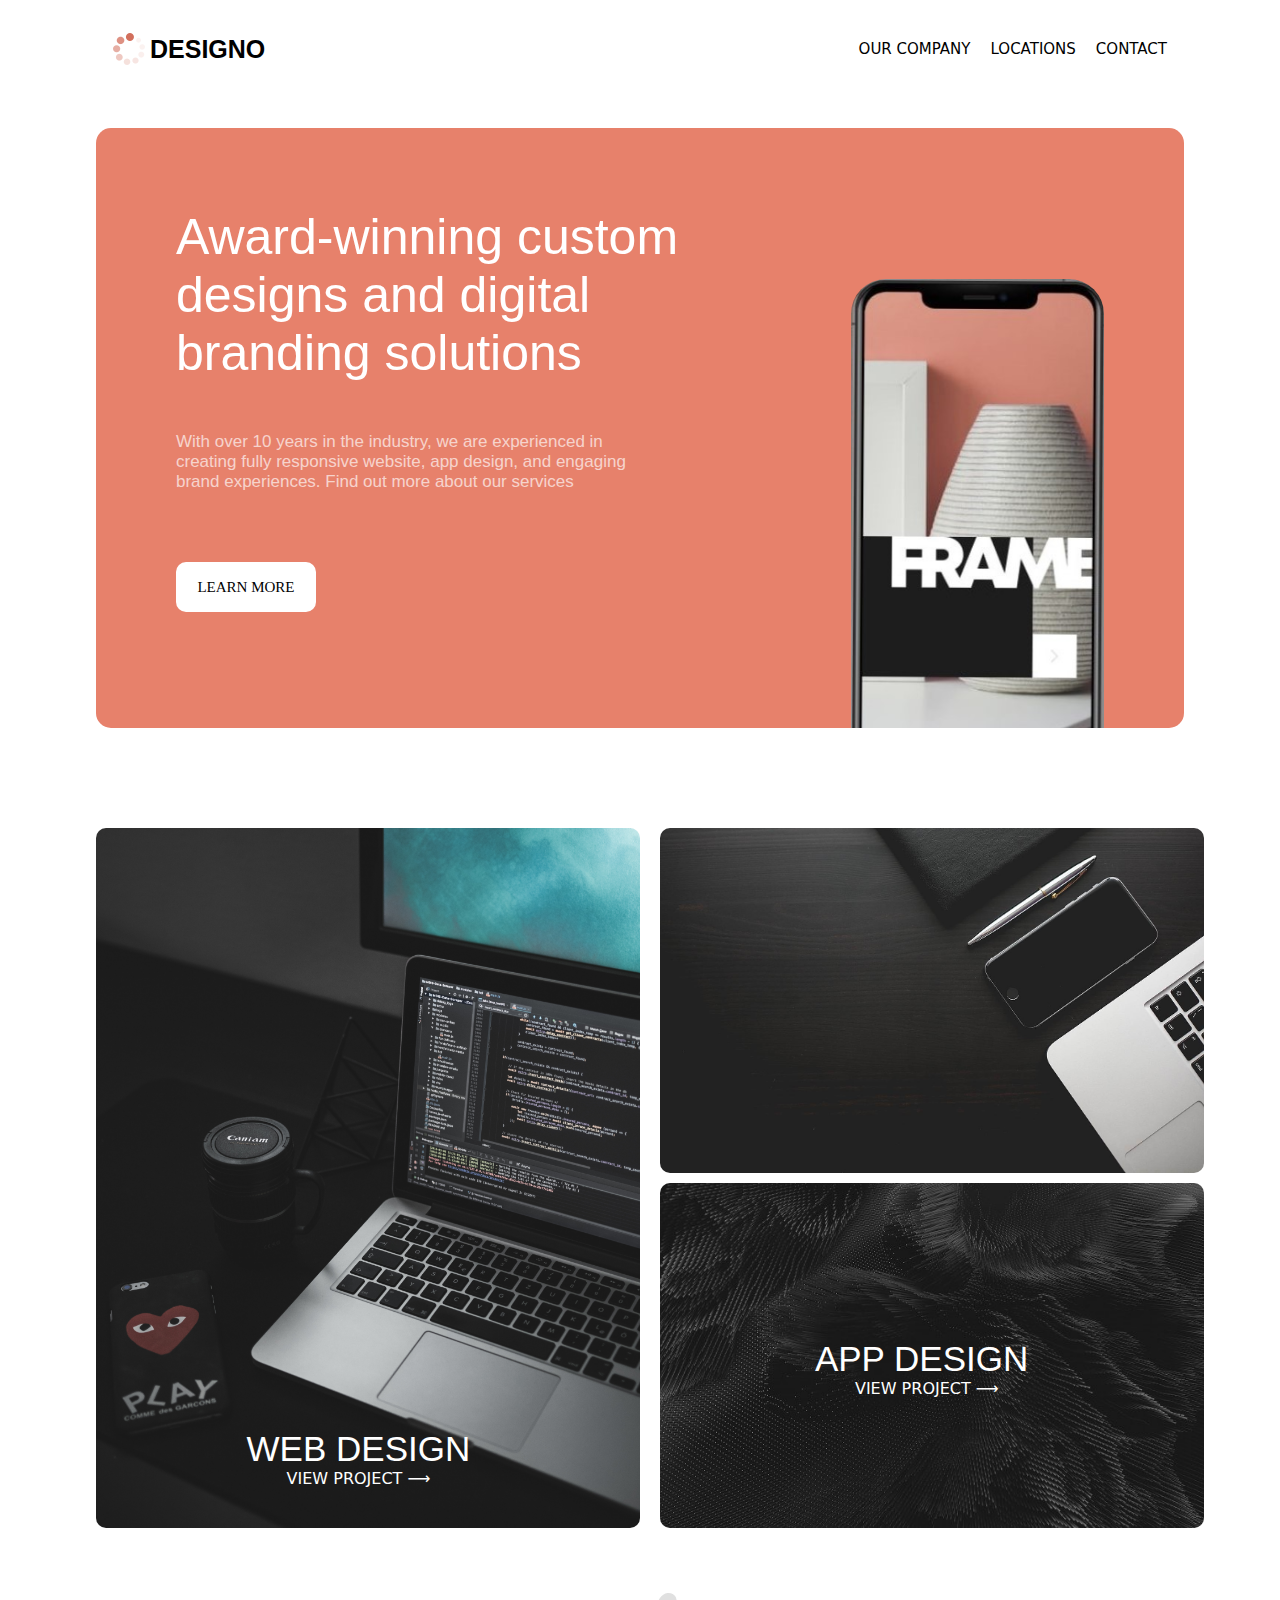
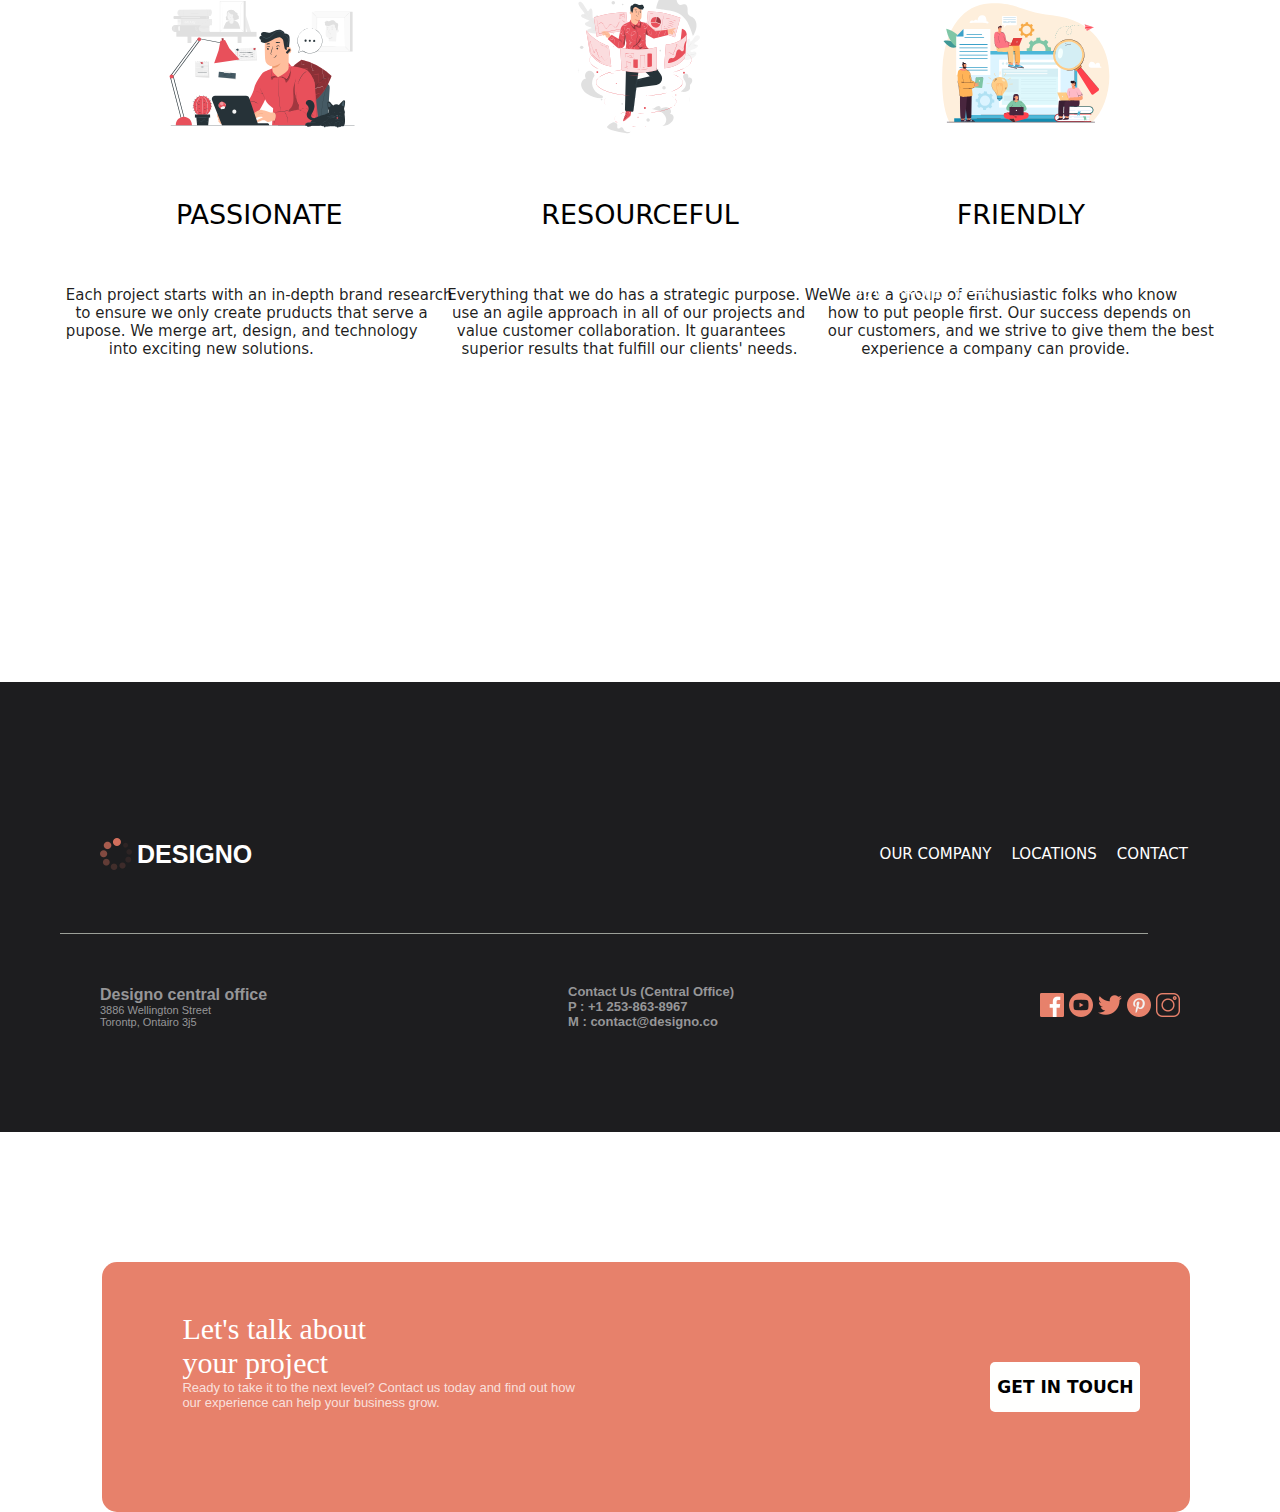
==== commit d4857ef8: "final form" ====
--- a/index.html
+++ b/index.html
@@ -14,11 +14,22 @@
           <p>DESIGNO</p>
         </div>
         <div class="navlink">
-          <div class="menu-icon">
+          <!-- <div class="menu-icon">
             <div class="bar"></div>
             <div class="bar"></div>
+
             <div class="bar"></div>
-          </div>
+          </div> -->
+
+          <label>
+            <input type="checkbox" />
+            <span class="menu"> <span class="hamburger"></span> </span>
+            <ul>
+              <li><a href="#">OUR COMPANY</a></li>
+              <li><a href="#">LOCATIONS</a></li>
+              <li><a href="#">CONTACT</a></li>
+            </ul>
+          </label>
           <a class="navhov" href="">OUR COMPANY</a>
           <a class="navhov" id="midlink" href="">LOCATIONS</a>
           <a class="navhov" href="">CONTACT</a>
@@ -154,7 +165,7 @@
       </div>
       <hr class="hrstyle2" />
       <div class="adress">
-        <div>
+        <div class="adr1">
           <p class="adp1">Designo central office</p>
           <p class="adp2">3886 Wellington Street</p>
           <p class="adp2">Torontp, Ontairo 3j5</p>
--- a/index.css
+++ b/index.css
@@ -109,21 +109,50 @@
 }
 
 .container3 {
-  height: 700px;
   width: 85%;
   margin: auto;
   margin-top: 100px;
   display: flex;
 }
+
 .con3child1 {
   width: 50%;
-  height: 500px;
 }
 .con3child1 img {
-  width: 550px;
-  height: 650px;
+  width: 100%;
+  height: 700px;
+  object-fit: cover;
   border-radius: 10px;
 }
+.con3child2 {
+  width: 50%;
+  display: flex;
+  flex-direction: column;
+}
+.firstpic2 img {
+  width: 100%;
+  height: 345px;
+  object-fit: cover;
+  border-radius: 10px;
+}
+.firstpic3 img {
+  width: 100%;
+  height: 345px;
+  object-fit: cover;
+  margin-top: 5px;
+  border-radius: 10px;
+}
+
+.firstpic2 {
+  margin-left: 20px;
+  width: 100%;
+  height: 350px;
+}
+.firstpic3 {
+  margin-left: 20px;
+  width: 100%;
+}
+
 .centered {
   position: absolute;
   top: 162%;
@@ -131,15 +160,17 @@
   transform: translate(-50%, -50%);
 }
 
-.con3child2 img {
-  width: 540px;
-  margin-left: 20px;
-  height: 318px;
-  border-radius: 10px;
-}
-
-#gdimg {
-  margin-top: 10px;
+.centered2 {
+  position: absolute;
+  top: 152%;
+  left: 72%;
+  transform: translate(-50%, -50%);
+}
+.centered3 {
+  position: absolute;
+  top: 208%;
+  left: 71%;
+  transform: translate(-50%, -50%);
 }
 
 #con3child1pre1 {
@@ -154,19 +185,6 @@
   cursor: pointer;
 }
 
-.centered2 {
-  position: absolute;
-  top: 146%;
-  left: 72%;
-  transform: translate(-50%, -50%);
-}
-.centered3 {
-  position: absolute;
-  top: 198%;
-  left: 72%;
-  transform: translate(-50%, -50%);
-}
-
 #con3child2pre1 {
   color: white;
   font-size: 35px;
@@ -183,6 +201,7 @@
   font-size: 35px;
   font-family: sans-serif;
 }
+
 #con3child2pre4 {
   color: white;
   font-family: system-ui;
@@ -408,13 +427,13 @@
   margin-inline-start: 5px;
 }
 
-.menu-icon {
+/* .menu-icon {
   display: flex;
   flex-direction: column;
   justify-content: space-around;
   width: 35px;
   height: 24px;
-}
+} */
 
 .bar {
   height: 5px;
@@ -423,11 +442,15 @@
   margin: 3px 0;
 }
 
-.menu-icon:hover .bar {
+/* .menu-icon:hover .bar {
   background-color: #111;
-}
+} */
 @media (min-width: 1080px) {
-  .menu-icon {
+  /* .menu-icon {
+    display: none;
+  } */
+
+  .menu {
     display: none;
   }
   .bar {
@@ -442,16 +465,20 @@
     margin-top: 50px;
     margin-bottom: 50px;
     color: rgba(192, 192, 192, 0.212);
-    background-color: chartreuse;
+    background-color: rgb(156, 160, 152);
     height: 1px;
     border: none;
   }
 }
 
 @media (max-width: 1080px) {
-  .menu-icon {
-    display: none;
-  }
+  /* .menu-icon {
+    display: none;
+  } */
+  .menu {
+    display: none;
+  }
+
   .bar {
     display: none;
   }
@@ -473,6 +500,8 @@
 
   .frame {
     margin: auto;
+    padding: 0;
+    padding-top: 80px;
   }
   .frame img {
     margin: auto;
@@ -497,35 +526,47 @@
   .container3 {
     flex-direction: column;
   }
+
+  .con3child1 {
+    width: 100%;
+  }
   .con3child1 img {
-    width: 200%;
     height: 200px;
-    object-fit: cover;
-    margin-left: 0px;
-  }
-
-  .con3child2 img {
+  }
+
+  .con3child2 {
     width: 100%;
+  }
+
+  .firstpic2 {
     height: 200px;
-    object-fit: cover;
-    margin-left: 0px;
-  }
-  .con3child1 {
-    height: 215px;
-  }
+    margin-left: 0;
+  }
+  .firstpic2 img {
+    height: 200px;
+  }
+
+  .firstpic3 img {
+    height: 200px;
+  }
+
+  .firstpic3 {
+    height: 200px;
+    margin-left: 0;
+  }
+
   .centered {
-    top: 186%;
+    top: 184%;
     left: 51%;
   }
 
   .centered2 {
-    top: 218%;
+    top: 216%;
     left: 51%;
   }
-
   .centered3 {
-    top: 251%;
-    left: 52%;
+    top: 246%;
+    left: 51%;
   }
 
   .container4 {
@@ -536,6 +577,7 @@
   .con4child1 {
     width: 43%;
     flex-direction: row;
+    margin-top: 50px;
   }
   .con4child1 p {
     /* font-weight: 500; */
@@ -543,7 +585,7 @@
   }
   .con4child1 pre {
     position: absolute;
-    top: 288%;
+    top: 280%;
     font-size: 14px;
     text-align: start;
     left: 30%;
@@ -564,7 +606,7 @@
   }
   .con4child2 pre {
     position: absolute;
-    top: 319%;
+    top: 308%;
     font-size: 14px;
     text-align: start;
     left: 30%;
@@ -583,7 +625,7 @@
   }
   .con4child3 pre {
     position: absolute;
-    top: 349%;
+    top: 336%;
     font-size: 14px;
     text-align: start;
     left: 30%;
@@ -592,7 +634,7 @@
   .contact {
     width: 85%;
     height: 350px;
-    top: 368%;
+    top: 355%;
     left: 8%;
     display: flex;
     flex-direction: column;
@@ -604,6 +646,7 @@
     margin-left: 0px;
   }
   #readyto {
+    margin-top: 40px;
     margin-left: 0px;
   }
   .btnget {
@@ -616,6 +659,14 @@
   .contact button {
     margin-top: -30px;
   }
+
+  .hrstyle2 {
+    margin-top: 30px;
+  }
+
+  .adress {
+    margin-top: 60px;
+  }
 }
 
 @media (max-width: 767px) {
@@ -623,7 +674,11 @@
     display: none;
   }
 
-  .menu-icon {
+  /* .menu-icon {
+    display: block;
+  } */
+
+  .menu {
     display: block;
   }
   .bar {
@@ -636,10 +691,7 @@
   .container3 {
     align-items: center;
   }
-  .con3child1 img {
-    width: 112%;
-    margin-left: -18px;
-  }
+
   .con4child1 p {
     font-weight: 500;
     margin-top: 0px;
@@ -680,7 +732,7 @@
     position: unset;
   }
   .contact {
-    top: 415%;
+    top: 400%;
   }
   .container6 {
     margin-top: 300px;
@@ -703,14 +755,9 @@
     margin: auto;
   }
 
-  .hrstyle {
-    display: none;
-  }
-
-  .hrstyle1 {
-    display: block;
-  }
-
+  .hrstyle2 {
+    margin-top: -120px;
+  }
   .adress {
     flex-direction: column;
     margin: auto;
@@ -721,4 +768,114 @@
   .adp2 {
     margin-left: 0px;
   }
-}
+  .adr1 {
+    margin-top: 100px;
+  }
+
+  .midadress {
+    margin-top: 40px;
+  }
+
+  .endpic {
+    margin-right: 20px;
+    margin-top: 30px;
+  }
+}
+
+label .menu {
+  position: absolute;
+  top: -100px;
+}
+
+label .hamburger {
+  position: absolute;
+  top: 135px;
+  left: -32px;
+  width: 40px;
+  height: 8px;
+  background: #000000;
+  display: block;
+  -webkit-transform-origin: center;
+  transform-origin: center;
+  -webkit-transition: 0.5s ease-in-out;
+  transition: 0.5s ease-in-out;
+}
+
+label .hamburger:after,
+label .hamburger:before {
+  -webkit-transition: 0.5s ease-in-out;
+  transition: 0.5s ease-in-out;
+  content: "";
+  position: absolute;
+  display: block;
+  width: 100%;
+  height: 100%;
+  background: #000000;
+}
+
+label .hamburger:before {
+  top: -10px;
+}
+
+label .hamburger:after {
+  bottom: -10px;
+}
+
+label input {
+  display: none;
+}
+
+label input:checked + .menu {
+  box-shadow: 0 0 0 100vw #fff, 0 0 0 100vh #fff;
+  border-radius: 0;
+}
+
+label input:checked + .menu .hamburger {
+  -webkit-transform: rotate(45deg);
+  transform: rotate(45deg);
+}
+
+label input:checked + .menu .hamburger:after {
+  -webkit-transform: rotate(90deg);
+  transform: rotate(90deg);
+  bottom: 0;
+}
+
+label input:checked + .menu .hamburger:before {
+  -webkit-transform: rotate(90deg);
+  transform: rotate(90deg);
+  top: 0;
+}
+
+label input:checked + .menu + ul {
+  opacity: 1;
+}
+
+label ul {
+  z-index: 200;
+  position: absolute;
+  top: 50%;
+  left: 50%;
+  -webkit-transform: translate(-50%, -50%);
+  transform: translate(-50%, -50%);
+  opacity: 0;
+  -webkit-transition: 0.25s 0s ease-in-out;
+  transition: 0.25s 0s ease-in-out;
+}
+
+label a {
+  margin-bottom: 1em;
+  display: block;
+  color: #f38630;
+  text-decoration: none;
+}
+
+h1 {
+  position: absolute;
+  top: 50%;
+  left: 50%;
+  -webkit-transform: translate(-50%, -50%);
+  transform: translate(-50%, -50%);
+  width: 80%;
+  text-align: center;
+}
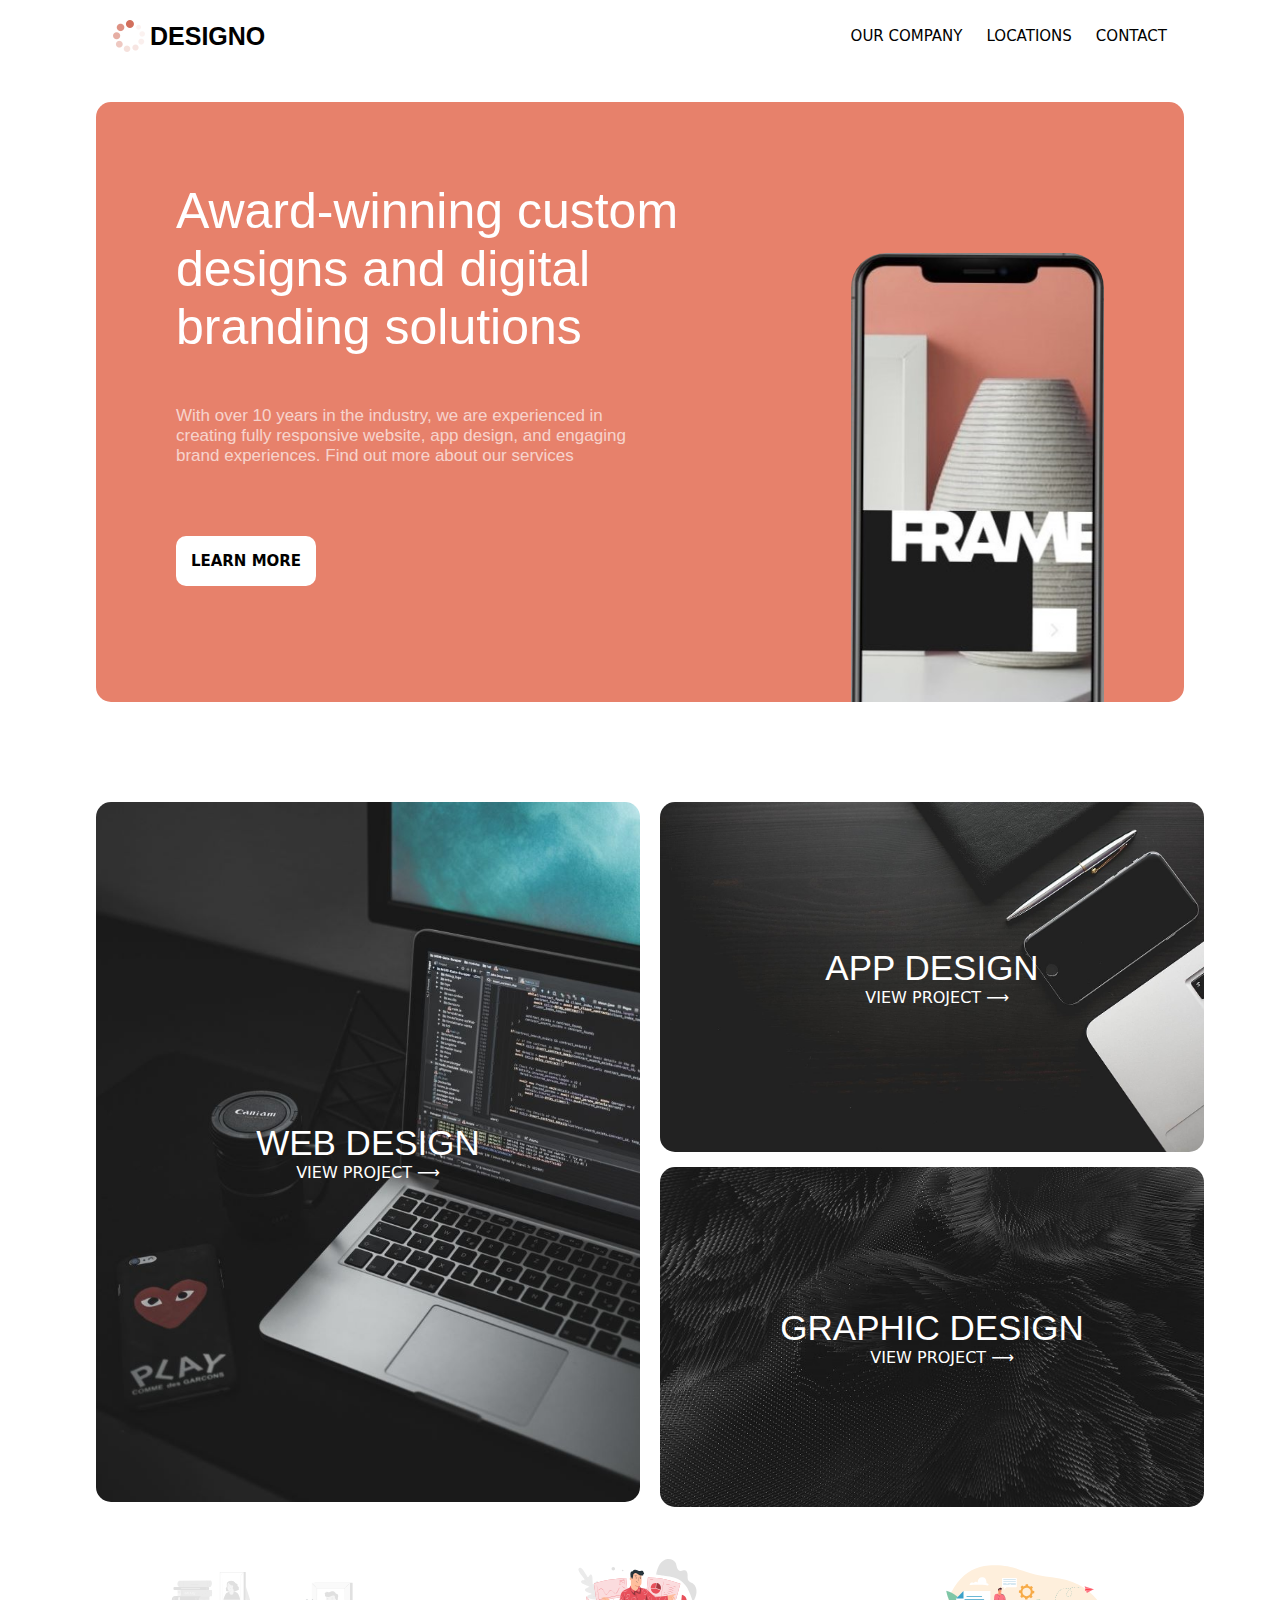
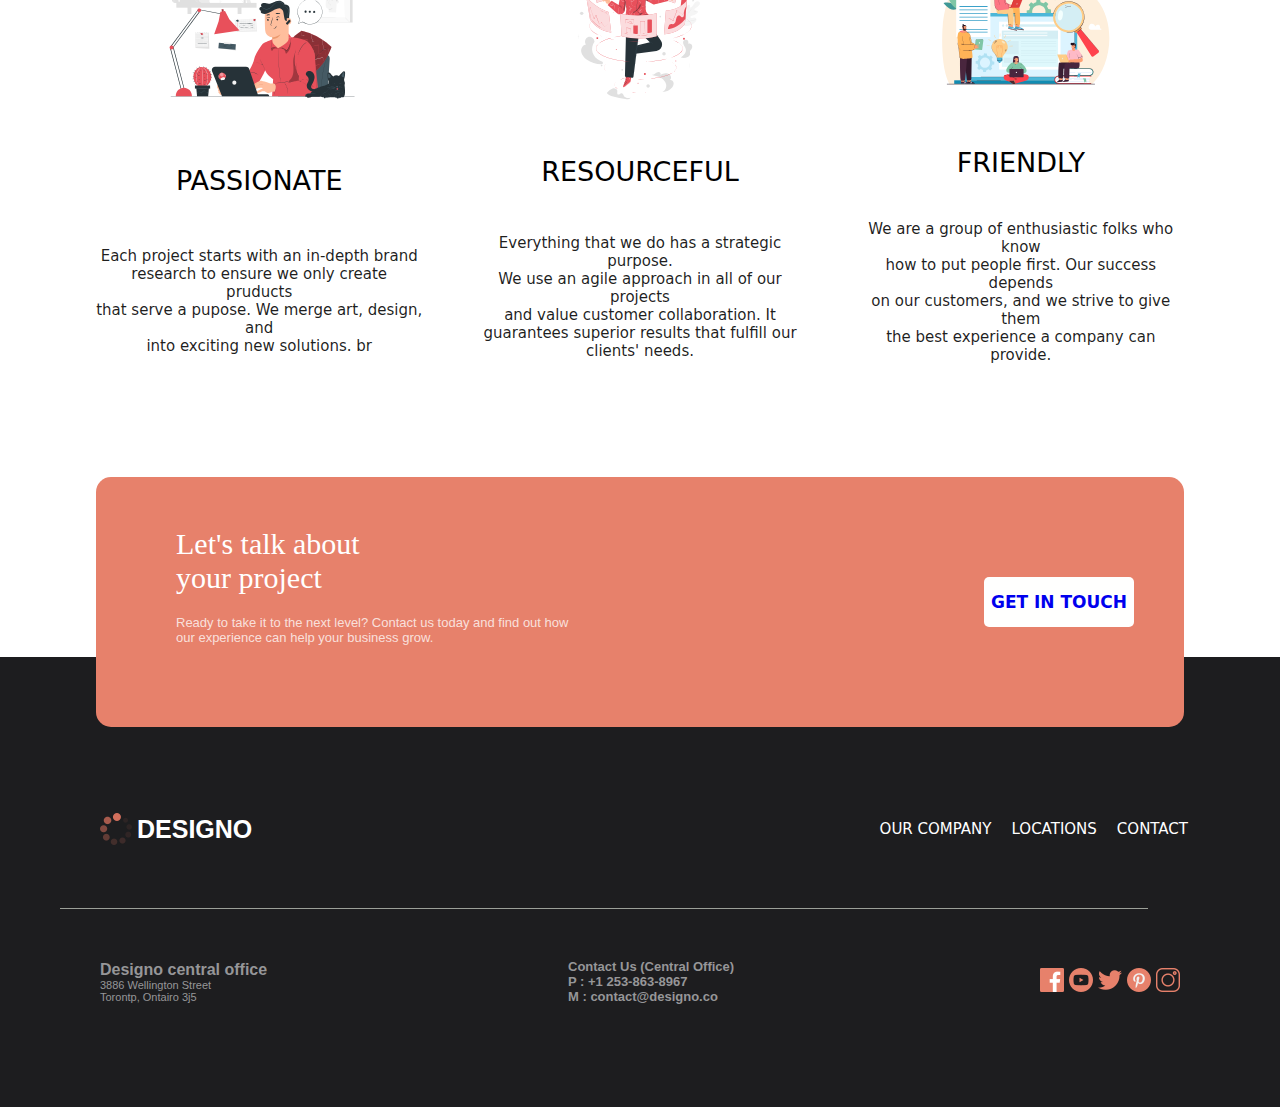
==== commit eeab517a: "finished" ====
--- a/index.html
+++ b/index.html
@@ -21,7 +21,7 @@
             <div class="bar"></div>
           </div> -->
 
-          <label>
+          <label class="moblabel">
             <input type="checkbox" />
             <span class="menu"> <span class="hamburger"></span> </span>
             <ul>
@@ -30,9 +30,12 @@
               <li><a href="#">CONTACT</a></li>
             </ul>
           </label>
-          <a class="navhov" href="">OUR COMPANY</a>
-          <a class="navhov" id="midlink" href="">LOCATIONS</a>
-          <a class="navhov" href="">CONTACT</a>
+
+          <div class="navitems">
+            <a class="navhov" href="">OUR COMPANY</a>
+            <a class="navhov" id="midlink" href="">LOCATIONS</a>
+            <a class="navhov" href="">CONTACT</a>
+          </div>
         </div>
       </div>
     </div>
@@ -51,16 +54,13 @@
           </pre>
           <button class="btnopp1">LEARN MORE</button>
         </div>
-        <img src="./assets/wpkx3zmbxachf15guhab - Copy.jpg" alt="" />
+        <img src="./assets/wpkx3zmbxachf15guhabCopy.jpg" alt="" />
       </div>
     </div>
     <div class="container3">
       <div class="con3child1">
         <div class="firstpic1">
-          <img
-            src="./assets/altumcode-P2SkP_PXhlU-unsplash - Copy.jpg"
-            alt=""
-          />
+          <!-- <img src="./assets/altumcode-P2SkP_PXhlU-unsplashCopy.jpg" alt="" /> -->
           <div class="centered">
             <p id="con3child1pre1" class="op">WEB DESIGN</p>
             <p id="con3child1pre2" class="op">VIEW PROJECT &#10230;</p>
@@ -69,14 +69,14 @@
       </div>
       <div class="con3child2">
         <div class="firstpic2">
-          <img src="./assets/HNCK3562.jpg" alt="" />
+          <!-- <img src="./assets/HNCK3562.jpg" alt="" /> -->
           <div class="centered2">
             <p id="con3child2pre1" class="op">APP DESIGN</p>
             <p id="con3child2pre2" class="op">VIEW PROJECT &#10230;</p>
           </div>
         </div>
         <div class="firstpic3">
-          <img id="gdimg" src="./assets/wind-rendering-750.jpg" alt="" />
+          <!-- <img id="gdimg" src="./assets/windrendering750.jpg" alt="" /> -->
           <div class="centered3">
             <p id="con3child2pre3" class="op">GRAPHIC DESIGN</p>
             <p id="con3child2pre4" class="op">VIEW PROJECT &#10230;</p>
@@ -88,29 +88,29 @@
       <div class="con4child1">
         <div><img src="./assets/7321334_3627664.svg" alt="" /></div>
         <div>
-          <p>PASSIONATE</p>
+          <h2>PASSIONATE</h2>
         </div>
         <div>
-          <pre>
-Each project starts with an in-depth brand research
-  to ensure we only create pruducts that serve a 
-pupose. We merge art, design, and technology
-         into exciting new solutions.
-          </pre>
+          <p>
+            Each project starts with an in-depth brand <br />research to ensure
+            we only create pruducts <br />that serve a pupose. We merge art,
+            design, and <br />
+            into exciting new solutions. br
+          </p>
         </div>
       </div>
       <div class="con4child2">
         <div><img src="./assets/7504550_3685115.svg" alt="" /></div>
         <div>
-          <p>RESOURCEFUL</p>
+          <h2>RESOURCEFUL</h2>
         </div>
         <div>
-          <pre>
-Everything that we do has a strategic purpose. We 
- use an agile approach in all of our projects and
-  value customer collaboration. It guarantees
-   superior results that fulfill our clients' needs.
-          </pre>
+          <p>
+            Everything that we do has a strategic purpose. <br />We use an agile
+            approach in all of our projects <br />and value customer
+            collaboration. It <br />guarantees superior results that fulfill our
+            clients' needs.<br />
+          </p>
         </div>
       </div>
       <div class="con4child3">
@@ -121,34 +121,36 @@
           />
         </div>
         <div>
-          <p>FRIENDLY</p>
+          <h2>FRIENDLY</h2>
         </div>
         <div>
-          <pre>
-We are a group of enthusiastic folks who know 
-how to put people first. Our success depends on
-our customers, and we strive to give them the best
-       experience a company can provide.
-        </pre
-          >
+          <p>
+            We are a group of enthusiastic folks who know <br />
+            how to put people first. Our success depends <br />on our customers,
+            and we strive to give them <br />the best experience a company can
+            provide.<br />
+          </p>
         </div>
       </div>
     </div>
-    <div class="container5"></div>
-    <div class="contact">
-      <div>
-        <p id="letstalk">
-          Let's talk about <br />
-          your project
-        </p>
-        <pre id="readyto">
+    <div class="container5">
+      <div class="contact">
+        <div>
+          <p id="letstalk">
+            Let's talk about <br />
+            your project
+          </p>
+          <pre id="readyto">
 Ready to take it to the next level? Contact us today and find out how
 our experience can help your business grow.
       </pre
-        >
-      </div>
-      <div class="btnget">
-        <button>GET IN TOUCH</button>
+          >
+        </div>
+        <div class="btnget">
+          <a target="_blank" href="GetInTouch.html" class="getbtn"
+            >GET IN TOUCH</a
+          >
+        </div>
       </div>
     </div>
     <div class="container6">
--- a/index.css
+++ b/index.css
@@ -89,7 +89,8 @@
   height: 50px;
   width: 140px;
   border-radius: 10px;
-  font-family: math;
+  font-family: system-ui;
+  font-weight: 600;
   font-size: 15px;
   cursor: pointer;
   background-color: white;
@@ -116,8 +117,45 @@
 }
 
 .con3child1 {
+  background-image: url(./assets/altumcode-P2SkP_PXhlU-unsplashCopy.jpg);
+  height: 700px;
+  display: flex;
+  align-items: center;
+  justify-content: center;
+  flex-direction: column;
+  object-fit: cover;
   width: 50%;
-}
+  border-radius: 15px;
+  background-repeat: no-repeat;
+  background-size: cover;
+}
+
+.firstpic2 {
+  background-image: url(./assets/HNCK3562.jpg);
+  display: flex;
+  align-items: center;
+  justify-content: center;
+  flex-direction: column;
+  height: 340px;
+  border-radius: 15px;
+  background-repeat: no-repeat;
+  width: 100%;
+  background-size: cover;
+}
+.firstpic3 {
+  background-image: url(./assets/windrendering750.jpg);
+  display: flex;
+  align-items: center;
+  justify-content: center;
+  flex-direction: column;
+  height: 340px;
+  margin-top: 15px;
+  border-radius: 15px;
+  background-repeat: no-repeat;
+  width: 100%;
+  background-size: cover;
+}
+
 .con3child1 img {
   width: 100%;
   height: 700px;
@@ -153,26 +191,6 @@
   width: 100%;
 }
 
-.centered {
-  position: absolute;
-  top: 162%;
-  left: 28%;
-  transform: translate(-50%, -50%);
-}
-
-.centered2 {
-  position: absolute;
-  top: 152%;
-  left: 72%;
-  transform: translate(-50%, -50%);
-}
-.centered3 {
-  position: absolute;
-  top: 208%;
-  left: 71%;
-  transform: translate(-50%, -50%);
-}
-
 #con3child1pre1 {
   color: white;
   font-size: 35px;
@@ -256,38 +274,41 @@
   flex-direction: column;
 }
 
-.con4child1 p {
+.con4child1 h2 {
   text-align: center;
   font-family: system-ui;
   font-size: 27px;
   font-weight: 500;
 }
-.con4child1 pre {
+.con4child1 p {
   font-size: 15px;
   color: #000000e0;
   font-family: system-ui;
-}
-.con4child2 p {
+  text-align: center;
+}
+.con4child2 h2 {
   text-align: center;
   font-family: system-ui;
   font-weight: 500;
   font-size: 27px;
 }
-.con4child2 pre {
+.con4child2 p {
   font-size: 15px;
   color: #000000e0;
   font-family: system-ui;
-}
-.con4child3 p {
+  text-align: center;
+}
+.con4child3 h2 {
   text-align: center;
   font-family: system-ui;
   font-weight: 500;
   font-size: 27px;
 }
-.con4child3 pre {
+.con4child3 p {
   font-size: 15px;
   color: #000000e0;
   font-family: system-ui;
+  text-align: center;
 }
 
 .container4 img {
@@ -299,19 +320,19 @@
   width: 85%;
   height: 100px;
   margin: auto;
+  position: relative;
 }
 .contact {
   background-color: #e7816b;
-  width: 85%;
+  width: 100%;
   height: 250px;
   margin: auto;
   border-radius: 15px;
   display: flex;
   position: absolute;
-  top: 318%;
-  left: 8%;
-}
-.contact button {
+  top: -80%;
+}
+.contact a {
   width: 150px;
   height: 50px;
   border: none;
@@ -321,8 +342,17 @@
   font-family: system-ui;
   font-weight: 600;
   cursor: pointer;
-}
-
+  text-decoration: none;
+  display: flex;
+  justify-content: space-evenly;
+  align-items: center;
+  border: none;
+}
+
+.getbtn:hover {
+  background-color: #383838;
+  color: white;
+}
 #letstalk {
   font-size: 30px;
   color: white;
@@ -335,6 +365,7 @@
   margin-left: 80px;
   font-family: sans-serif;
   font-size: 13px;
+  margin-top: 20px;
 }
 
 .btnget {
@@ -342,6 +373,7 @@
   margin-right: 50px;
   margin-top: 100px;
 }
+
 .container6 {
   background-color: #1d1d1f;
   height: 450px;
@@ -427,359 +459,11 @@
   margin-inline-start: 5px;
 }
 
-/* .menu-icon {
-  display: flex;
-  flex-direction: column;
-  justify-content: space-around;
-  width: 35px;
-  height: 24px;
-} */
-
 .bar {
   height: 5px;
   width: 100%;
   background-color: #333;
   margin: 3px 0;
-}
-
-/* .menu-icon:hover .bar {
-  background-color: #111;
-} */
-@media (min-width: 1080px) {
-  /* .menu-icon {
-    display: none;
-  } */
-
-  .menu {
-    display: none;
-  }
-  .bar {
-    display: none;
-  }
-  .hrstyle1 {
-    display: none;
-  }
-  .hrstyle2 {
-    width: 85%;
-    margin-left: 60px;
-    margin-top: 50px;
-    margin-bottom: 50px;
-    color: rgba(192, 192, 192, 0.212);
-    background-color: rgb(156, 160, 152);
-    height: 1px;
-    border: none;
-  }
-}
-
-@media (max-width: 1080px) {
-  /* .menu-icon {
-    display: none;
-  } */
-  .menu {
-    display: none;
-  }
-
-  .bar {
-    display: none;
-  }
-  .hrstyle1 {
-    display: none;
-  }
-  .hrstyle {
-    display: none;
-  }
-  .hrstyle1 {
-    display: none;
-  }
-
-  .container2 {
-    height: 900px;
-    display: flex;
-    justify-content: center;
-  }
-
-  .frame {
-    margin: auto;
-    padding: 0;
-    padding-top: 80px;
-  }
-  .frame img {
-    margin: auto;
-    margin-top: 51px;
-  }
-
-  #pre1 {
-    text-align: center;
-    font-size: 40px;
-    margin-top: -25px;
-  }
-
-  #pre2 {
-    text-align: center;
-    margin-top: 30px;
-  }
-
-  .frame button {
-    margin-left: 150px;
-  }
-
-  .container3 {
-    flex-direction: column;
-  }
-
-  .con3child1 {
-    width: 100%;
-  }
-  .con3child1 img {
-    height: 200px;
-  }
-
-  .con3child2 {
-    width: 100%;
-  }
-
-  .firstpic2 {
-    height: 200px;
-    margin-left: 0;
-  }
-  .firstpic2 img {
-    height: 200px;
-  }
-
-  .firstpic3 img {
-    height: 200px;
-  }
-
-  .firstpic3 {
-    height: 200px;
-    margin-left: 0;
-  }
-
-  .centered {
-    top: 184%;
-    left: 51%;
-  }
-
-  .centered2 {
-    top: 216%;
-    left: 51%;
-  }
-  .centered3 {
-    top: 246%;
-    left: 51%;
-  }
-
-  .container4 {
-    flex-direction: column;
-    height: 600px;
-  }
-
-  .con4child1 {
-    width: 43%;
-    flex-direction: row;
-    margin-top: 50px;
-  }
-  .con4child1 p {
-    /* font-weight: 500; */
-    margin-top: -72px;
-  }
-  .con4child1 pre {
-    position: absolute;
-    top: 280%;
-    font-size: 14px;
-    text-align: start;
-    left: 30%;
-  }
-
-  .con4child2 {
-    width: 43%;
-    flex-direction: row;
-  }
-
-  .con4child2 p {
-    text-align: center;
-    font-family: system-ui;
-    font-weight: 500;
-    font-size: 27px;
-    /* font-weight: 500; */
-    margin-top: -72px;
-  }
-  .con4child2 pre {
-    position: absolute;
-    top: 308%;
-    font-size: 14px;
-    text-align: start;
-    left: 30%;
-  }
-  .con4child3 {
-    width: 43%;
-    flex-direction: row;
-  }
-  .con4child3 p {
-    text-align: center;
-    font-family: system-ui;
-    font-weight: 500;
-    font-size: 27px;
-    /* font-weight: 500; */
-    margin-top: -72px;
-  }
-  .con4child3 pre {
-    position: absolute;
-    top: 336%;
-    font-size: 14px;
-    text-align: start;
-    left: 30%;
-  }
-
-  .contact {
-    width: 85%;
-    height: 350px;
-    top: 355%;
-    left: 8%;
-    display: flex;
-    flex-direction: column;
-    text-align: -webkit-center;
-  }
-  #letstalk {
-    font-size: 35px;
-    color: white;
-    margin-left: 0px;
-  }
-  #readyto {
-    margin-top: 40px;
-    margin-left: 0px;
-  }
-  .btnget {
-    margin-left: 50px;
-    margin-top: 50px;
-  }
-  .container6 {
-    margin-top: 140px;
-  }
-  .contact button {
-    margin-top: -30px;
-  }
-
-  .hrstyle2 {
-    margin-top: 30px;
-  }
-
-  .adress {
-    margin-top: 60px;
-  }
-}
-
-@media (max-width: 767px) {
-  .navlink a {
-    display: none;
-  }
-
-  /* .menu-icon {
-    display: block;
-  } */
-
-  .menu {
-    display: block;
-  }
-  .bar {
-    display: block;
-  }
-  .container2 {
-    width: auto;
-  }
-
-  .container3 {
-    align-items: center;
-  }
-
-  .con4child1 p {
-    font-weight: 500;
-    margin-top: 0px;
-  }
-  .con4child1 pre {
-    position: unset;
-  }
-  .con4child1 {
-    width: 43%;
-    flex-direction: column;
-  }
-  .container4 {
-    flex-direction: column;
-    display: flex;
-    justify-content: center;
-    align-items: center;
-    height: 800px;
-  }
-
-  .con4child2 {
-    width: 43%;
-    flex-direction: column;
-  }
-
-  .con4child2 p {
-    margin-top: 0px;
-  }
-  .con4child2 pre {
-    position: unset;
-  }
-  .con4child3 {
-    flex-direction: column;
-  }
-  .con4child3 p {
-    margin-top: 0px;
-  }
-  .con4child3 pre {
-    position: unset;
-  }
-  .contact {
-    top: 400%;
-  }
-  .container6 {
-    margin-top: 300px;
-    height: 600px;
-  }
-
-  .navlinkbot {
-    margin-left: 0px;
-    display: flex;
-    align-items: center;
-    flex-direction: column;
-    margin-top: 60px;
-  }
-  .childbot {
-    flex-direction: column;
-    margin-left: 50px;
-  }
-  .navbot {
-    display: flex;
-    margin: auto;
-  }
-
-  .hrstyle2 {
-    margin-top: -120px;
-  }
-  .adress {
-    flex-direction: column;
-    margin: auto;
-  }
-  .adp1 {
-    margin-left: 0px;
-  }
-  .adp2 {
-    margin-left: 0px;
-  }
-  .adr1 {
-    margin-top: 100px;
-  }
-
-  .midadress {
-    margin-top: 40px;
-  }
-
-  .endpic {
-    margin-right: 20px;
-    margin-top: 30px;
-  }
 }
 
 label .menu {
@@ -870,12 +554,345 @@
   text-decoration: none;
 }
 
-h1 {
-  position: absolute;
-  top: 50%;
-  left: 50%;
-  -webkit-transform: translate(-50%, -50%);
-  transform: translate(-50%, -50%);
-  width: 80%;
-  text-align: center;
-}
+@media (min-width: 1080px) {
+  .menu {
+    display: none;
+  }
+  .bar {
+    display: none;
+  }
+  .hrstyle1 {
+    display: none;
+  }
+  .hrstyle2 {
+    width: 85%;
+    margin-left: 60px;
+    margin-top: 50px;
+    margin-bottom: 50px;
+    color: rgba(192, 192, 192, 0.212);
+    background-color: rgb(156, 160, 152);
+    height: 1px;
+    border: none;
+  }
+}
+
+@media (max-width: 1080px) {
+  .menu {
+    display: none;
+  }
+
+  .bar {
+    display: none;
+  }
+  .hrstyle1 {
+    display: none;
+  }
+  .hrstyle {
+    display: none;
+  }
+  .hrstyle1 {
+    display: none;
+  }
+
+  .container2 {
+    height: 900px;
+    display: flex;
+    justify-content: center;
+  }
+
+  .frame {
+    margin: auto;
+    padding: 0;
+    padding-top: 80px;
+  }
+  .frame img {
+    margin: auto;
+    margin-top: 46px;
+  }
+
+  #pre1 {
+    text-align: center;
+    font-size: 40px;
+    margin-top: -25px;
+  }
+
+  #pre2 {
+    text-align: center;
+    margin-top: 30px;
+  }
+
+  .frame button {
+    margin-left: 150px;
+  }
+
+  .container3 {
+    flex-direction: column;
+  }
+
+  .con3child1 {
+    width: 100%;
+    height: 200px;
+  }
+
+  .con3child2 {
+    width: 100%;
+  }
+
+  .firstpic2 {
+    height: 200px;
+    margin-left: 0;
+    margin-top: 5px;
+  }
+
+  .firstpic3 {
+    height: 200px;
+    margin-left: 0;
+  }
+
+  .container4 {
+    flex-direction: column;
+    height: 600px;
+  }
+
+  .con4child1 {
+    width: 100%;
+    flex-direction: row;
+    margin-top: 50px;
+    justify-content: flex-start;
+    align-items: flex-start;
+    position: relative;
+  }
+
+  .con4child1 p {
+    font-size: 14px;
+    text-align: start;
+    position: absolute;
+    top: 35%;
+    margin-left: -150px;
+  }
+
+  .con4child2 {
+    width: 100%;
+    flex-direction: row;
+    margin-top: 50px;
+    justify-content: flex-start;
+    align-items: flex-start;
+    position: relative;
+  }
+
+  .con4child2 h2 {
+    text-align: center;
+    font-family: system-ui;
+    font-weight: 500;
+    font-size: 27px;
+  }
+  .con4child2 p {
+    font-size: 14px;
+    text-align: start;
+    position: absolute;
+    top: 35%;
+    margin-left: -174px;
+  }
+  .con4child3 {
+    width: 100%;
+    flex-direction: row;
+    margin-top: 50px;
+    justify-content: flex-start;
+    align-items: flex-start;
+    position: relative;
+  }
+  .con4child3 h2 {
+    text-align: center;
+    font-family: system-ui;
+    font-weight: 500;
+    font-size: 27px;
+  }
+  .con4child3 p {
+    font-size: 14px;
+    text-align: start;
+    position: absolute;
+    top: 35%;
+    margin-left: -112px;
+  }
+
+  .container5 {
+    position: static;
+  }
+  .contact {
+    width: 100%;
+    position: relative;
+    left: 0%;
+    top: 20%;
+    height: 340px;
+    display: flex;
+    flex-direction: column;
+    text-align: -webkit-center;
+  }
+  #letstalk {
+    font-size: 35px;
+    color: white;
+    margin-left: 0px;
+  }
+  #readyto {
+    margin-top: 40px;
+    margin-left: 0px;
+  }
+  .btnget {
+    margin-left: 50px;
+    margin-top: 50px;
+  }
+
+  .container6 {
+    margin-top: 140px;
+  }
+  .contact button {
+    margin-top: -30px;
+  }
+
+  .hrstyle2 {
+    margin-top: 30px;
+  }
+
+  .adress {
+    margin-top: 60px;
+  }
+}
+
+@media (max-width: 767px) {
+  .navitems {
+    display: none;
+  }
+
+  .menu {
+    display: block;
+  }
+  .bar {
+    display: block;
+  }
+
+  #pre1 {
+    font-size: 37px;
+  }
+  .frame img {
+    margin: auto;
+    margin-top: 59px;
+  }
+  .container2 {
+    width: auto;
+  }
+
+  .container3 {
+    align-items: center;
+  }
+  .container4 {
+    flex-direction: column;
+    display: flex;
+    justify-content: center;
+    align-items: center;
+    height: 800px;
+    margin-top: 50px;
+  }
+  .con4child1 {
+    width: 100%;
+    flex-direction: column;
+    justify-content: center;
+    align-items: center;
+  }
+
+  .con4child1 p {
+    font-size: 14px;
+    position: unset;
+    margin-left: 0px;
+    text-align: -webkit-center;
+  }
+  .con4child1 pre {
+    position: unset;
+  }
+
+  .con4child2 {
+    width: 100%;
+    flex-direction: column;
+    justify-content: center;
+    align-items: center;
+  }
+
+  .con4child2 p {
+    position: unset;
+    margin-left: 0px;
+    text-align: -webkit-center;
+  }
+  .con4child2 pre {
+    position: unset;
+  }
+  .con4child3 {
+    width: 100%;
+    flex-direction: column;
+    justify-content: center;
+    align-items: center;
+  }
+  .con4child3 p {
+    margin-top: 0px;
+    position: unset;
+    margin-left: 0px;
+    text-align: -webkit-center;
+  }
+  .con4child3 pre {
+    position: unset;
+  }
+  #readyto {
+    font-size: 11px;
+  }
+
+  .contact {
+    top: 100%;
+  }
+  .container6 {
+    margin-top: 250px;
+    height: 600px;
+  }
+
+  .navlinkbot {
+    margin-left: 0px;
+    display: flex;
+    align-items: center;
+    flex-direction: column;
+    margin-top: 60px;
+  }
+  .childbot {
+    flex-direction: column;
+    margin-left: 50px;
+  }
+  .navbot {
+    display: flex;
+    margin: auto;
+  }
+
+  .hrstyle2 {
+    margin-top: -120px;
+    width: 80%;
+    margin-inline-start: auto;
+    margin-inline-end: auto;
+  }
+  .adress {
+    flex-direction: column;
+    margin: auto;
+  }
+  .adp1 {
+    margin-left: 0px;
+  }
+  .adp2 {
+    margin-left: 0px;
+  }
+  .adr1 {
+    margin-top: 100px;
+  }
+
+  .midadress {
+    margin-top: 40px;
+  }
+
+  .endpic {
+    margin-right: 20px;
+    margin-top: 30px;
+  }
+}
